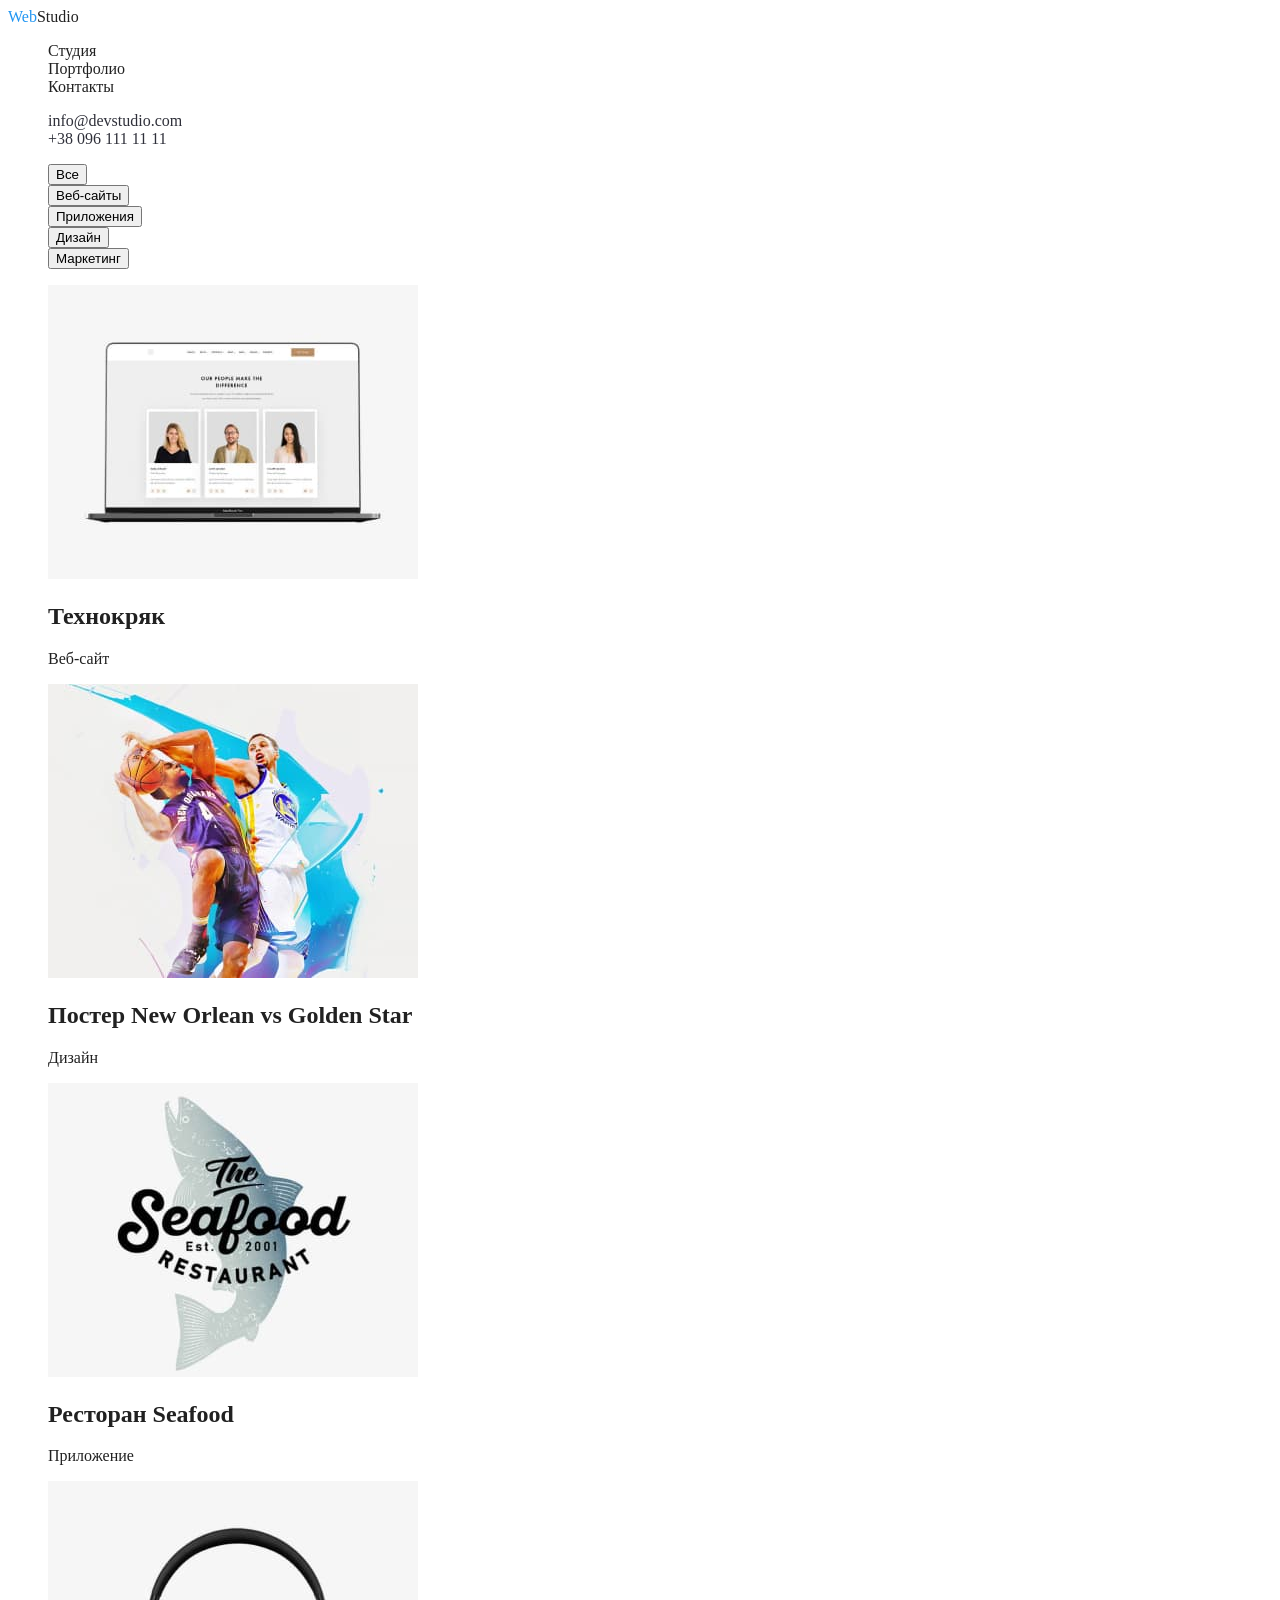
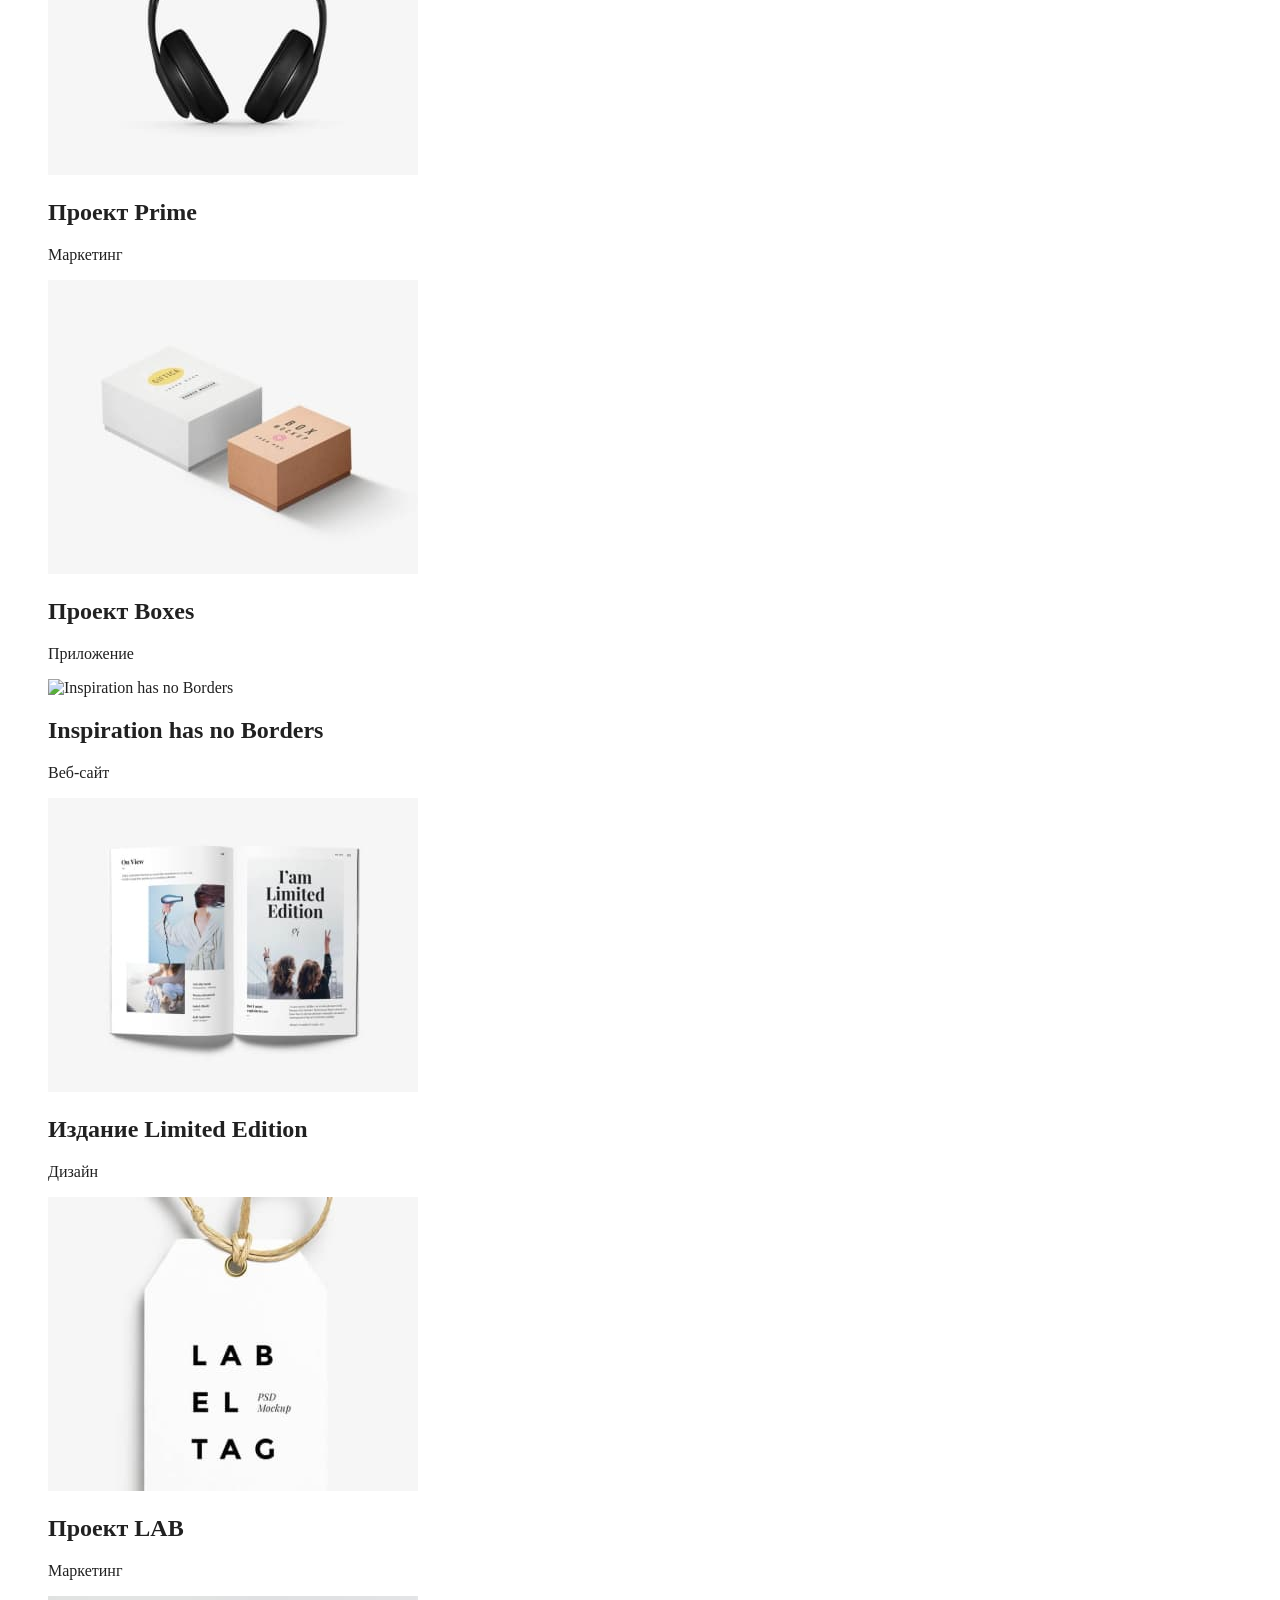
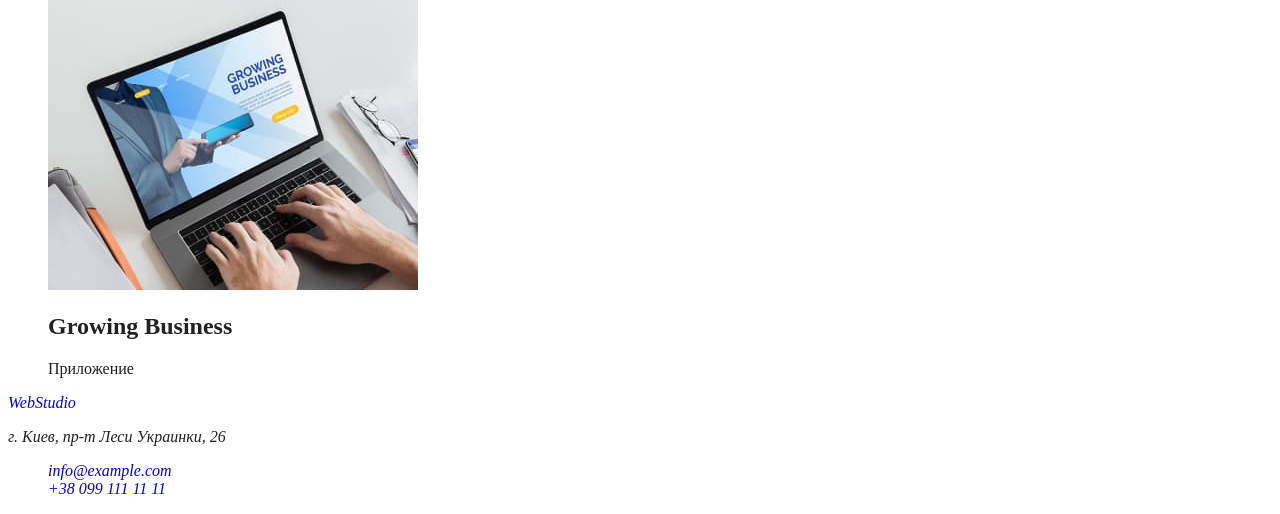
==== portfolio.html @ 94a1bcbe "додає стилі" ====
<!DOCTYPE html>
<html lang="ru">
<head>
    <meta charset="UTF-8">
    <meta http-equiv="X-UA-Compatible" content="IE=edge">
    <meta name="viewport" content="width=device-width, initial-scale=1.0">
    <title>portfolio</title>
    <link rel="stylesheet" href="./css/styles.css">
</head>
<body class="page">
    <!-- Верхня лінія-->
        <header class="">
            <nav class="nav">
                <a class="logo" href="./portfolio.html">Web<span class="logo-header">Studio</span></a>
                <ul class="nav-list">
                    <li><a class="nav-adress" href="./index.html">Студия</a></li>
                    <li><a class="nav-adress current" href="./portfolio.html">Портфолио</a></li>
                    <li><a class="nav-adress" href="">Контакты</a></li>
                </ul>
             </nav>
                <ul class="nav-list">
                    <li><a class="mail-list" href="mailto:info@devstudio.com">info@devstudio.com</a></li>
                    <li><a class="tel-list" href="tel:+380961111111">+38 096 111 11 11</a></li>
        </ul>
    </header>
   <!-- filters -->
  <main>
        <section>
            <h1 hidden>Портфолио</h1>
            <ul class="filter-options">
                <li class="filter-item">
                    <button class="filter-button" type="button">Все</button>
                </li>
                <li class="filter-item">
                    <button class="filter-button" type="button">Веб-сайты</button>
                </li>
                <li class="filter-item">
                    <button class="filter-button" type="button">Приложения</button>
                </li>
                <li class="filter-item">
                    <button class="filter-button" type="button">Дизайн</button>
                </li>
                <li class="filter-item">
                    <button class="filter-button" type="button">Маркетинг</button>
                </li>
            </ul>
        </section>
        
        <section>
            <ul class="projects-list">
                <li class="project-item">
                    <img 
                    class="item-img" 
                    src="./images/img11.jpg" 
                    alt="Технокряк" width="370" 
                    height="294">
                    <div>
                        <h2 class="project-heading">Технокряк</h2>
                        <p class="project-description">Веб-сайт</p>
                    </div>  
                </li>
                <li>
                    <img 
                    class=""
                    src="./images/img22.jpg" 
                    alt="Постер New Orlean vs Golden Star" 
                    width="370" 
                    height="294">
                    <div>
                        <h2>Постер New Orlean vs Golden Star</h2>
                        <p>Дизайн</p>
                    </div>
                </li>
                <li>
                    <img src="./images/img33.jpg" alt="Ресторан Seafood" width="370" height="294">
                    
                    <div>
                        <h2>Ресторан Seafood</h2>
                        <p>Приложение</p>
                    </div>
                </li>
                <li>
                    <img src="./images/img4.jpg" alt="Проект Prime" width="370" height="294">
                    <div>
                        <h2>Проект Prime</h2>
                        <p>Маркетинг</p>
                    </div>
                </li>
                <li>
                    <img src="./images/img5.jpg" alt="Проект Boxes" width="370" height="294">
                    <div>
                        <h2>Проект Boxes</h2>
                        <p>Приложение</p>
                    </div>                  
                </li>
                <li>
                    <img src="./images/img6.jpg" alt="Inspiration has no Borders" width="370" height="294">
                    <div>
                        <h2>Inspiration has no Borders</h2>
                        <p>Веб-сайт</p>
                    </div>
                </li>
                <li>
                    <img src="./images/img7.jpg" alt="Издание Limited Edition" width="370" height="294">
                    <div>
                        <h2>Издание Limited Edition</h2>
                        <p>Дизайн</p>
                    </div>                   
                </li>
                <li>
                    <img src="./images/img8.jpg" alt="Проект LAB" width="370" height="294">
                    <div>
                        <h2>Проект LAB</h2>
                        <p>Маркетинг</p>
                    </div>             
                </li>
                <li>
                    <img src="./images/img9.jpg" alt="Growing Business" width="370" height="294">
                    <div>
                        <h2>Growing Business</h2>
                        <p>Приложение</p>
                    </div>
                </li>
            </ul>
        </section>
  </main>

    <!-- Подвал -->
    <footer>
        <address>
            <a href="/portfolio.html">WebStudio</a>
    
            <p>г. Киев, пр-т Леси Украинки, 26</p>
    
            <ul>
                <li>
                    <a href="mailto:info@example.com">info@example.com</a>
                </li>
                <li>
                    <a href="+380991111111">+38 099 111 11 11</a>
                </li>
            </ul>
        </address>
    
    </footer>
</body>
</html>
---- css/styles.css ----
/* колір основного тексту #212121;*/
/* білий #FFFFFF;*/
/* акцент #2196F3 */
/* вторичний колір тексту #757575;*/
/* колір фону #E5E5E5 */
/* вторинний колір фону #2F303A;
*/
/* Шапка */
:root {
  --primary-text-color: #212121;
  --white-color: #ffffff;
  --accent-color: #2196f3;
  --white-background: #e5e5e5;
  --gray-background: #2f303a;
}

body {
  background-color: #fff;
  color: var(--primary-text-color);
}

.logo-header {
  color: var(--primary-text-color);
}

.logo {
  color: var(--accent-color);
}

ul {
  list-style: none;
}
a {
  text-decoration: none;
}
/* Навігація */
.nav-list .nav-adress {
  color: var(--primary-text-color);
}

.nav-list .nav-adress:hover,
.nav-list .nav-adress:focus {
  color: var(--accent-color);
}
.nav-list .mail-list {
  color: var(--gray-background);
}
.nav-list .tel-list {
  color: var(--gray-background);
}

/* Портфоліо */
input:focus {
  color: var(--accent-color);
}
.filter-item .filter-button:focus,
.filter-item .filter-button:hover {
  color: #ffffff;
  background-color: var(--accent-color);
}
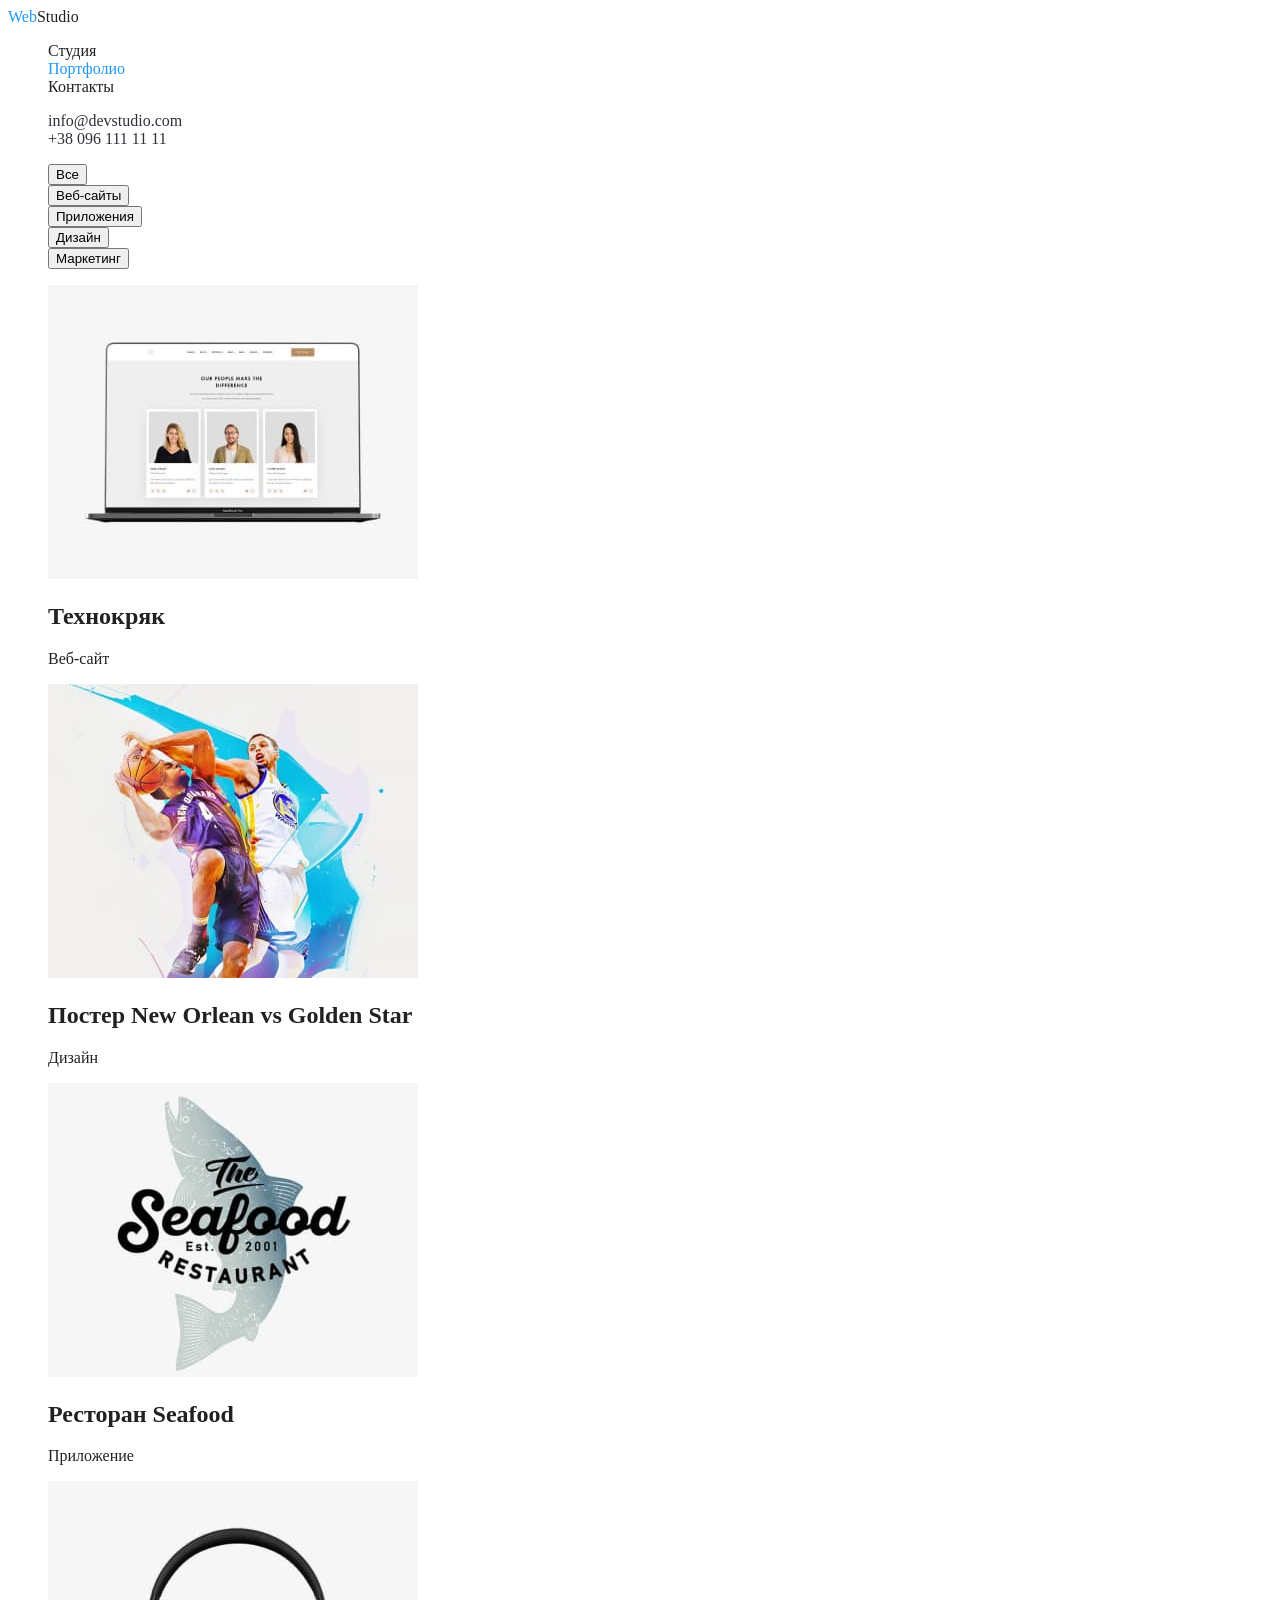
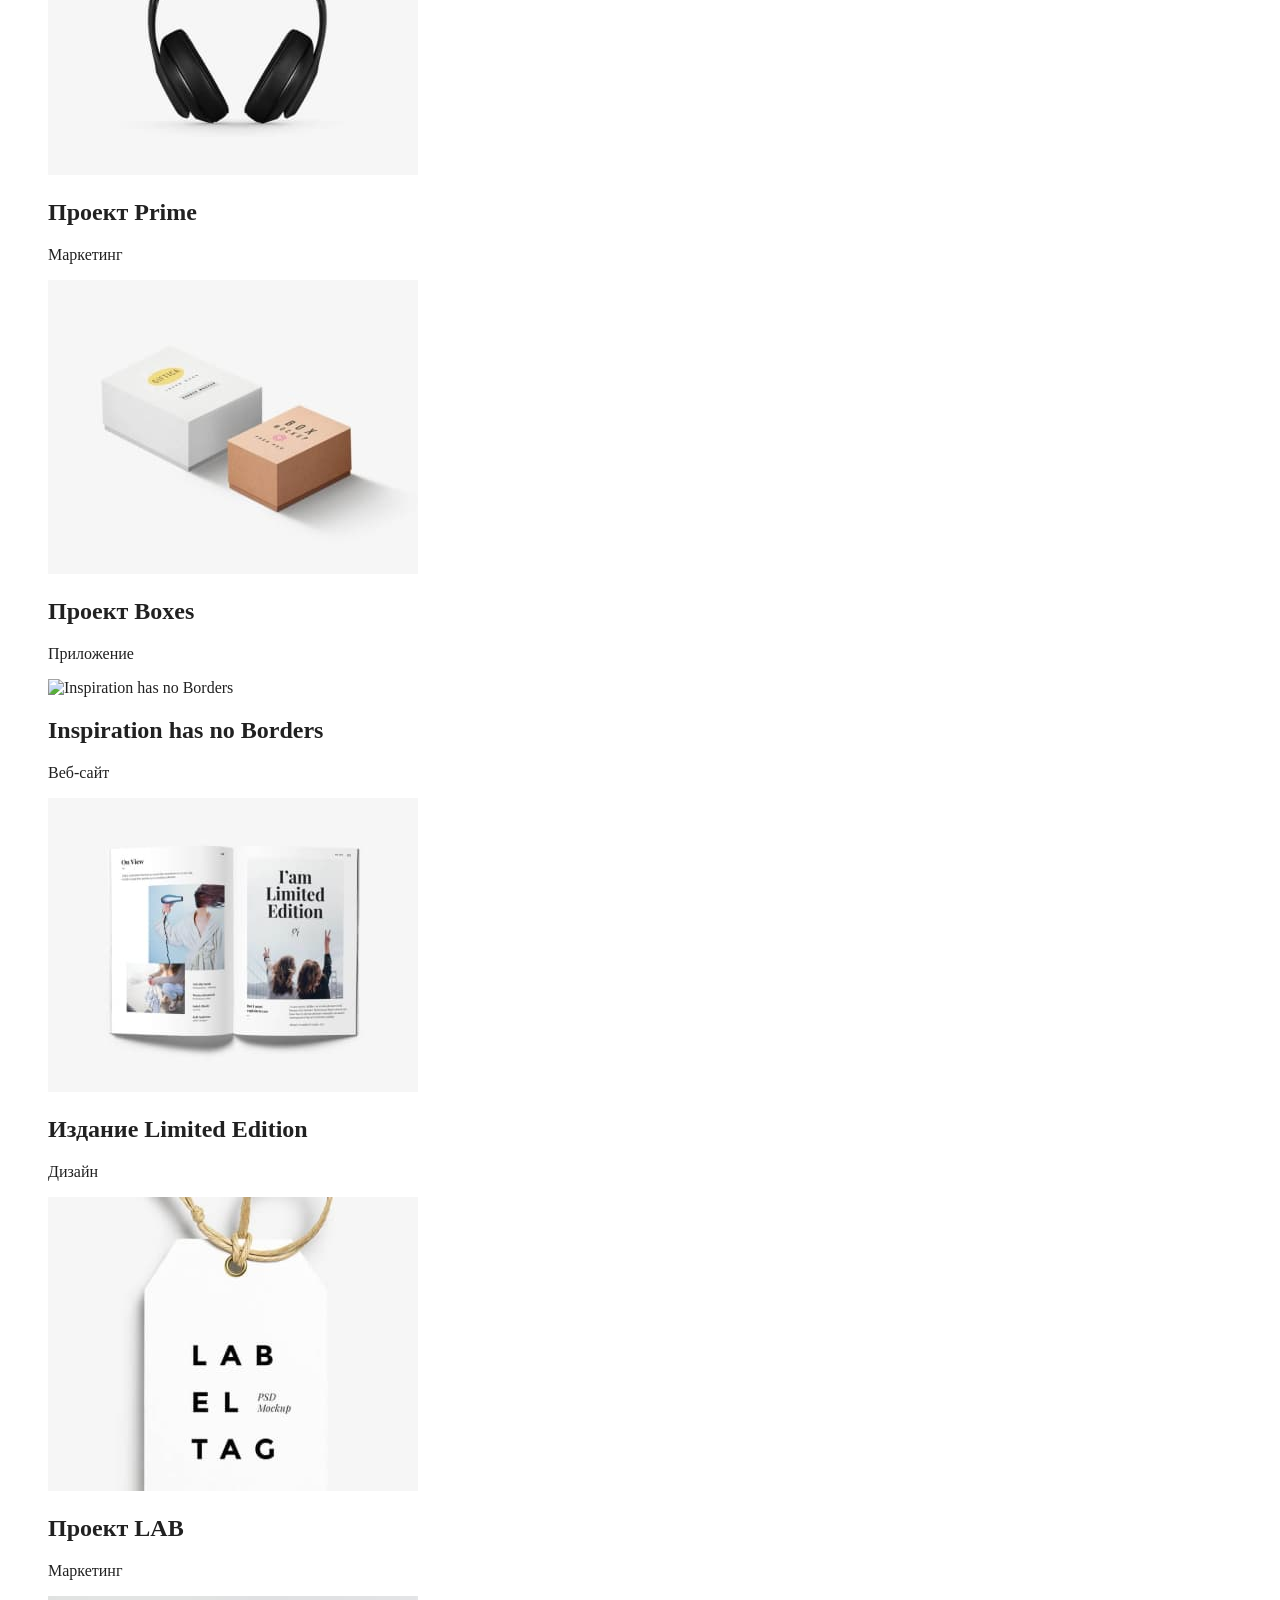
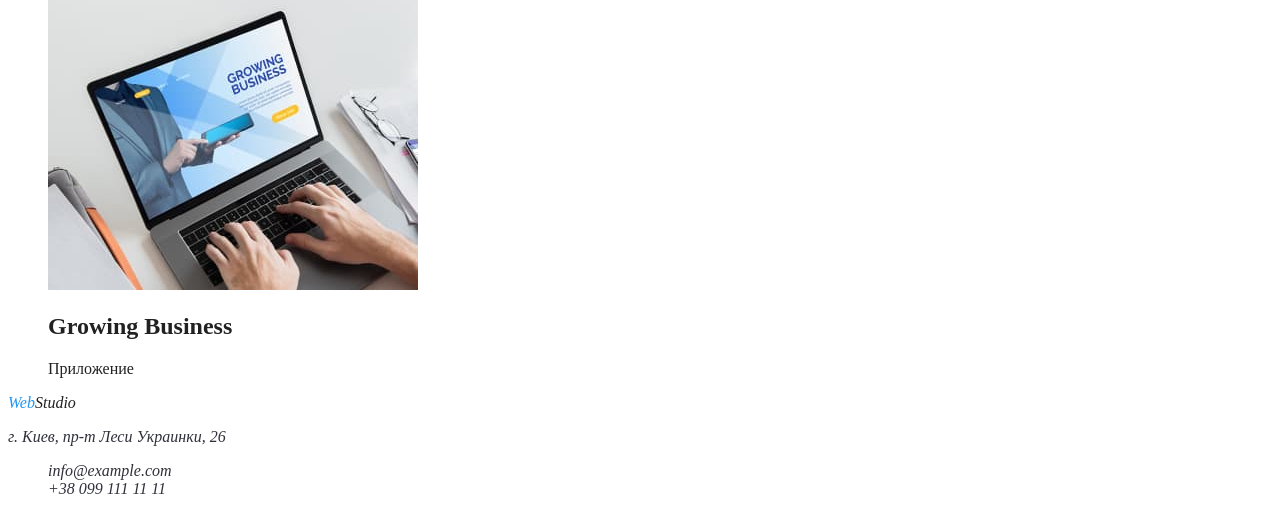
==== commit 8c6f098f: "редагує код" ====
--- a/portfolio.html
+++ b/portfolio.html
@@ -19,13 +19,17 @@
                 </ul>
              </nav>
                 <ul class="nav-list">
-                    <li><a class="mail-list" href="mailto:info@devstudio.com">info@devstudio.com</a></li>
-                    <li><a class="tel-list" href="tel:+380961111111">+38 096 111 11 11</a></li>
+                    <li class="nav-item">
+                        <a class="mail-list" href="mailto:info@devstudio.com">info@devstudio.com</a>
+                    </li>
+                    <li class="nav-item">
+                        <a class="tel-list" href="tel:+380961111111">+38 096 111 11 11</a>
+                    </li>
         </ul>
     </header>
    <!-- filters -->
   <main>
-        <section>
+        <section class="hero">
             <h1 hidden>Портфолио</h1>
             <ul class="filter-options">
                 <li class="filter-item">
@@ -46,79 +50,107 @@
             </ul>
         </section>
         
-        <section>
+        <section class="projects">
             <ul class="projects-list">
                 <li class="project-item">
                     <img 
                     class="item-img" 
                     src="./images/img11.jpg" 
-                    alt="Технокряк" width="370" 
+                    alt="Технокряк" 
+                    width="370" 
                     height="294">
                     <div>
-                        <h2 class="project-heading">Технокряк</h2>
+                        <h2 class="project-title">Технокряк</h2>
                         <p class="project-description">Веб-сайт</p>
                     </div>  
                 </li>
-                <li>
+                <li class="project-item">
                     <img 
-                    class=""
+                    class="projects-list"
                     src="./images/img22.jpg" 
                     alt="Постер New Orlean vs Golden Star" 
                     width="370" 
                     height="294">
                     <div>
-                        <h2>Постер New Orlean vs Golden Star</h2>
-                        <p>Дизайн</p>
+                        <h2 class="project-title">Постер New Orlean vs Golden Star</h2>
+                        <p class="project-description">Дизайн</p>
                     </div>
                 </li>
-                <li>
-                    <img src="./images/img33.jpg" alt="Ресторан Seafood" width="370" height="294">
-                    
+                <li class="project-item">
+                    <img class="item-img"
+                    src="./images/img33.jpg" 
+                    alt="Ресторан Seafood" 
+                    width="370" 
+                    height="294">
                     <div>
-                        <h2>Ресторан Seafood</h2>
-                        <p>Приложение</p>
+                        <h2 class="project-title">Ресторан Seafood</h2>
+                        <p class="project-description">Приложение</p>
                     </div>
                 </li>
-                <li>
-                    <img src="./images/img4.jpg" alt="Проект Prime" width="370" height="294">
+                <li class="project-item">
+                    <img class="item-img"
+                    src="./images/img4.jpg" 
+                    alt="Проект Prime" 
+                    width="370" 
+                    height="294">
                     <div>
-                        <h2>Проект Prime</h2>
-                        <p>Маркетинг</p>
+                        <h2 class="project-title">Проект Prime</h2>
+                        <p class="project-description">Маркетинг</p>
                     </div>
                 </li>
-                <li>
-                    <img src="./images/img5.jpg" alt="Проект Boxes" width="370" height="294">
+                <li class="project-item">
+                    <img class="item-img"
+                    src="./images/img5.jpg" 
+                    alt="Проект Boxes" 
+                    width="370" 
+                    height="294">
                     <div>
-                        <h2>Проект Boxes</h2>
-                        <p>Приложение</p>
+                        <h2 class="project-title">Проект Boxes</h2>
+                        <p class="project-description">Приложение</p>
                     </div>                  
                 </li>
-                <li>
-                    <img src="./images/img6.jpg" alt="Inspiration has no Borders" width="370" height="294">
+                <li class="project-item">
+                    <img class="item-img"
+                    src="./images/img6.jpg" 
+                    alt="Inspiration has no Borders" 
+                    width="370" 
+                    height="294">
                     <div>
-                        <h2>Inspiration has no Borders</h2>
-                        <p>Веб-сайт</p>
+                        <h2 class="project-title">Inspiration has no Borders</h2>
+                        <p class="project-description">Веб-сайт</p>
                     </div>
                 </li>
-                <li>
-                    <img src="./images/img7.jpg" alt="Издание Limited Edition" width="370" height="294">
+                <li class="project-item">
+                    <img class="item-img"
+                    src="./images/img7.jpg" 
+                    alt="Издание Limited Edition" 
+                    width="370" 
+                    height="294">
                     <div>
-                        <h2>Издание Limited Edition</h2>
-                        <p>Дизайн</p>
+                        <h2 class="project-heading">Издание Limited Edition</h2>
+                        <p class="project-title">Дизайн</p>
                     </div>                   
                 </li>
-                <li>
-                    <img src="./images/img8.jpg" alt="Проект LAB" width="370" height="294">
+                <li class="project-item">
+                    <img class="item-img"
+                    src="./images/img8.jpg" 
+                    alt="Проект LAB" 
+                    width="370" 
+                    height="294">
                     <div>
-                        <h2>Проект LAB</h2>
-                        <p>Маркетинг</p>
+                        <h2 class="project-heading">Проект LAB</h2>
+                        <p class="project-title">Маркетинг</p>
                     </div>             
                 </li>
-                <li>
-                    <img src="./images/img9.jpg" alt="Growing Business" width="370" height="294">
+                <li class="project-item">
+                    <img class="item-img"
+                    src="./images/img9.jpg" 
+                    alt="Growing Business" 
+                    width="370" 
+                    height="294">
                     <div>
-                        <h2>Growing Business</h2>
-                        <p>Приложение</p>
+                        <h2 class="project-heading">Growing Business</h2>
+                        <p class="project-title">Приложение</p>
                     </div>
                 </li>
             </ul>
@@ -127,17 +159,15 @@
 
     <!-- Подвал -->
     <footer>
-        <address>
-            <a href="/portfolio.html">WebStudio</a>
-    
-            <p>г. Киев, пр-т Леси Украинки, 26</p>
-    
+        <address class="adress-list">
+            <a class="logo" href="./portfolio.html">Web<span class="logo-header">Studio</span></a>
+            <p class="adress-owner">г. Киев, пр-т Леси Украинки, 26</p>   
             <ul>
-                <li>
-                    <a href="mailto:info@example.com">info@example.com</a>
+                <li class="adress-item">
+                    <a class="mail-link" href="mailto:info@example.com">info@example.com</a>
                 </li>
-                <li>
-                    <a href="+380991111111">+38 099 111 11 11</a>
+                <li class="adress-item">
+                    <a class="tel-link" href="+380991111111">+38 099 111 11 11</a>
                 </li>
             </ul>
         </address>
--- a/css/styles.css
+++ b/css/styles.css
@@ -5,13 +5,15 @@
 /* колір фону #E5E5E5 */
 /* вторинний колір фону #2F303A;
 */
+/* вторинний колір в футері #FFFFFF99; */
 /* Шапка */
+
 :root {
   --primary-text-color: #212121;
   --white-color: #ffffff;
   --accent-color: #2196f3;
-  --white-background: #e5e5e5;
   --gray-background: #2f303a;
+  --secondary-color: #ffffff99;
 }
 
 body {
@@ -42,11 +44,20 @@
 .nav-list .nav-adress:focus {
   color: var(--accent-color);
 }
+.nav-list .nav-adress.current {
+  color: var(--accent-color);
+}
 .nav-list .mail-list {
   color: var(--gray-background);
 }
+
 .nav-list .tel-list {
   color: var(--gray-background);
+}
+
+.nav-list .mail-list:hover,
+.nav-list .tel-list:hover {
+  color: var(--accent-color);
 }
 
 /* Портфоліо */
@@ -58,3 +69,26 @@
   color: #ffffff;
   background-color: var(--accent-color);
 }
+
+/* Projects */
+
+/* Подвал */
+.address-font-style {
+  font-style: normal;
+}
+.adress-owner {
+  color: var(--gray-background);
+}
+
+.mail-link,
+.tel-link {
+  color: var(--gray-background);
+}
+
+/* index */
+
+/* button */
+.title .title-button {
+  color: #ffffff;
+  background-color: #2196f3;
+}
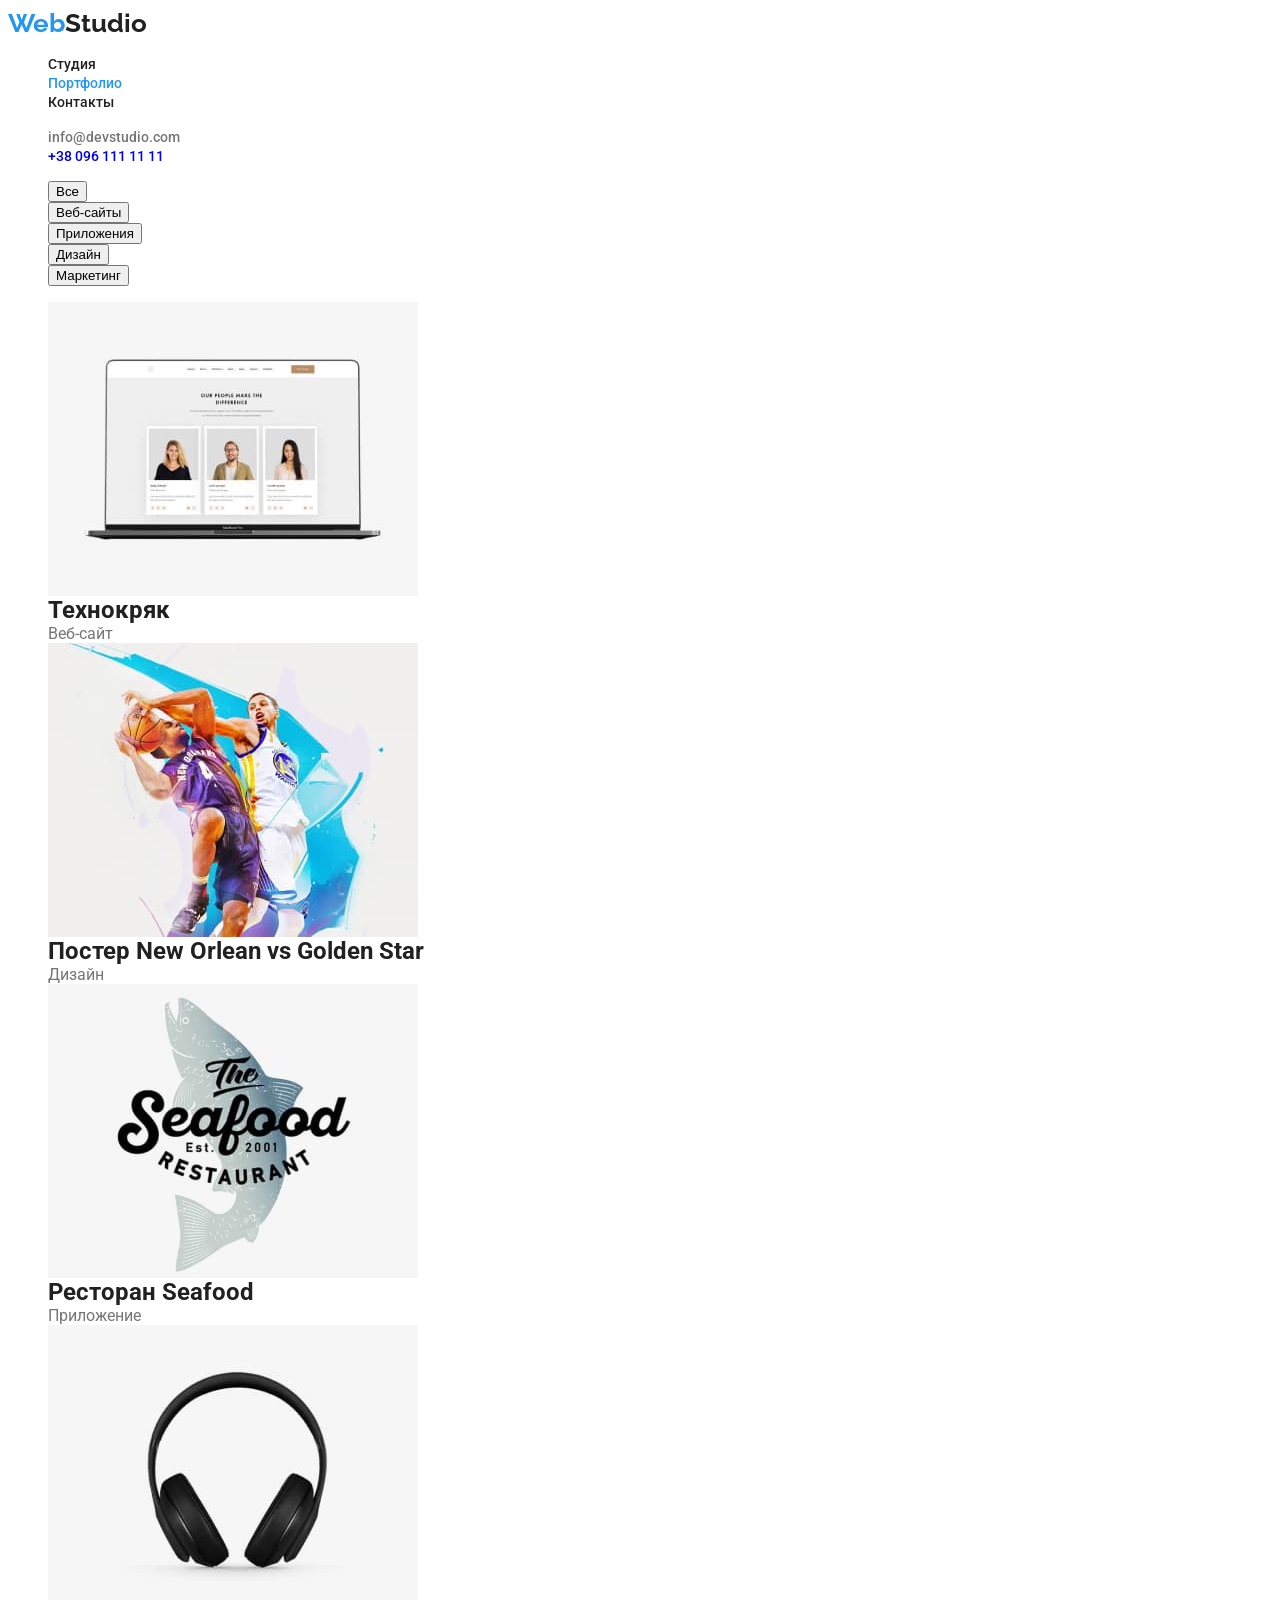
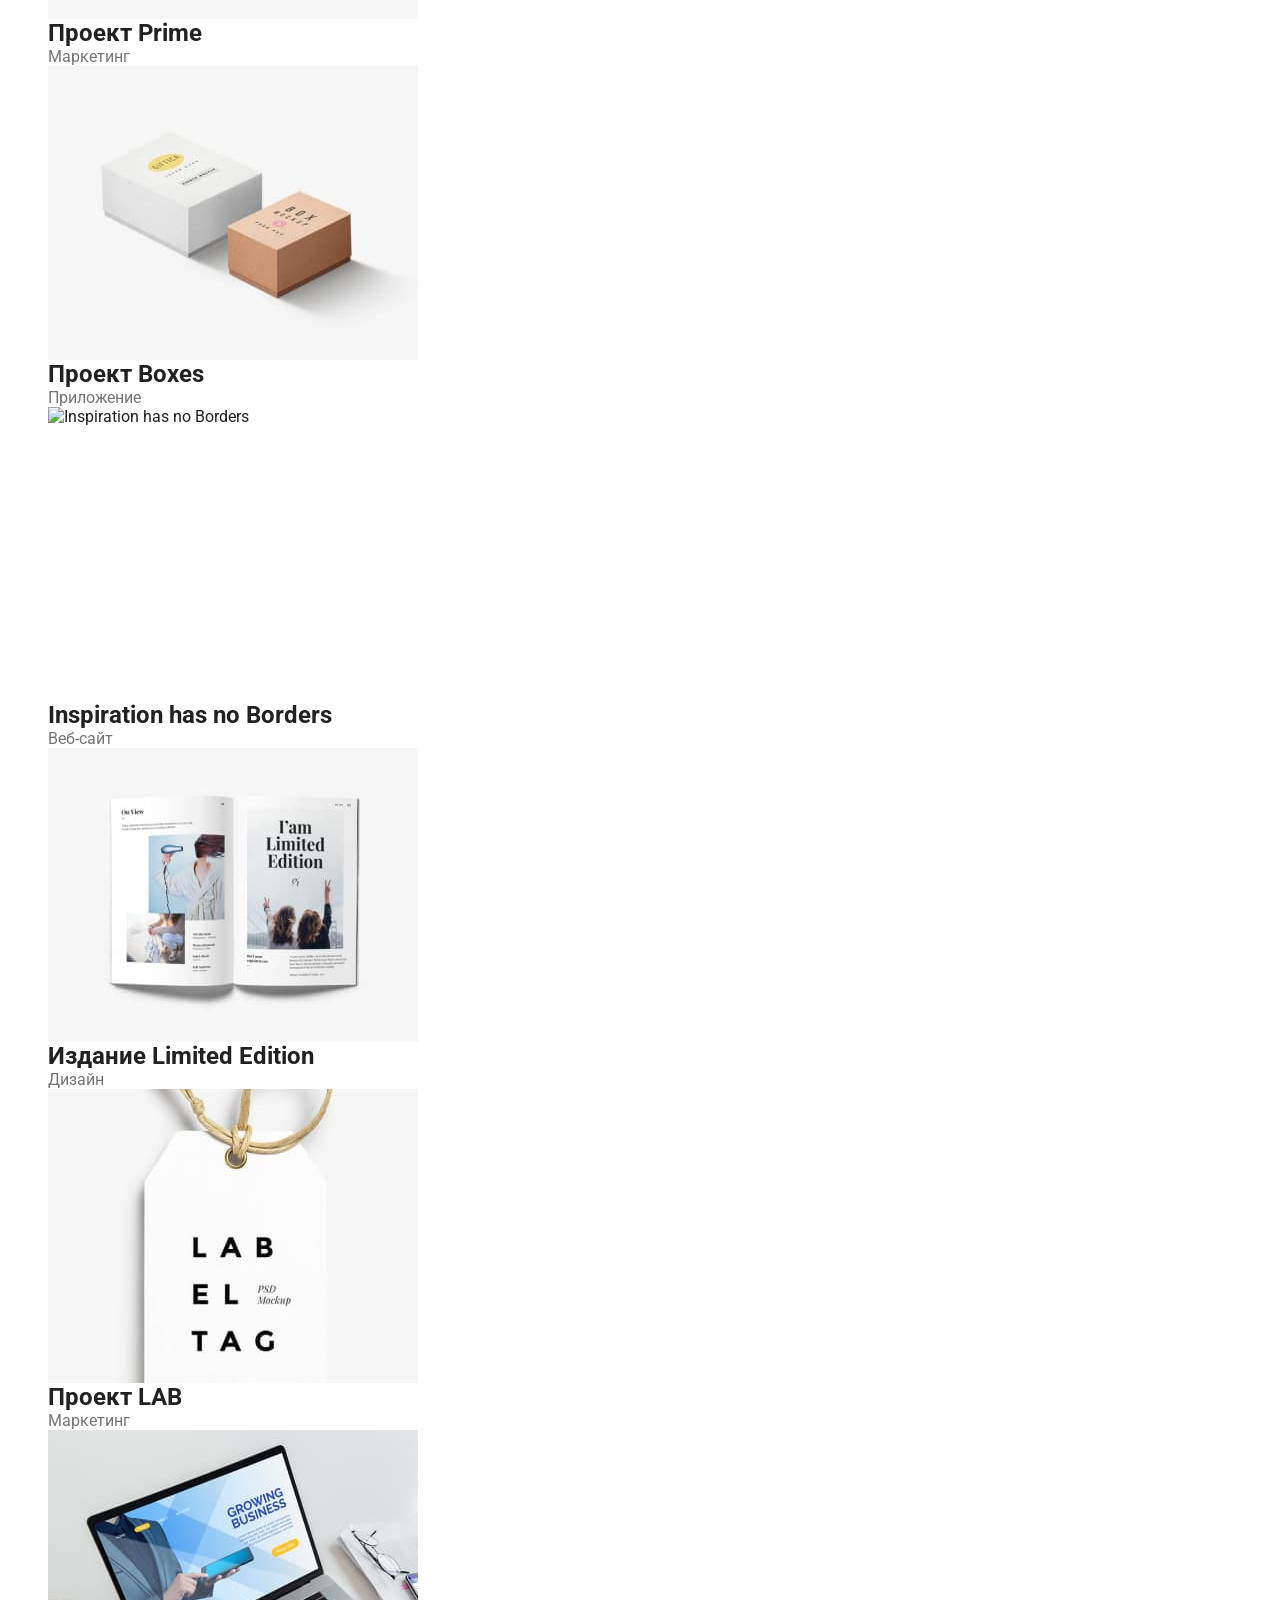
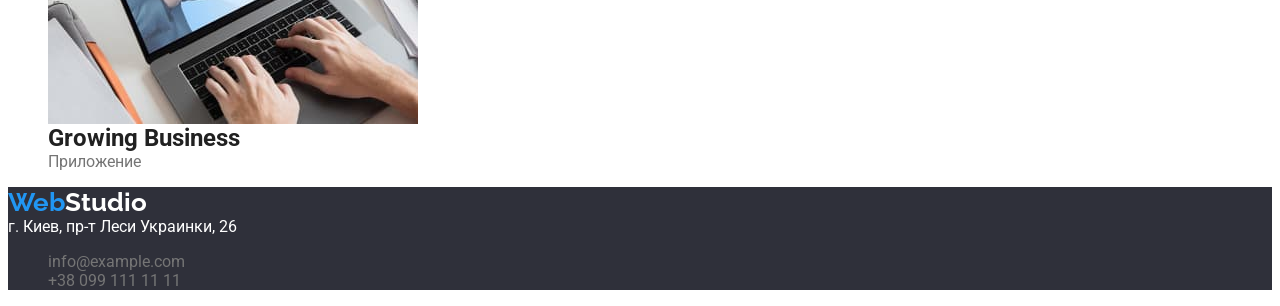
==== commit 5d50a270: "Додає текст і шрифт" ====
--- a/portfolio.html
+++ b/portfolio.html
@@ -5,13 +5,17 @@
     <meta http-equiv="X-UA-Compatible" content="IE=edge">
     <meta name="viewport" content="width=device-width, initial-scale=1.0">
     <title>portfolio</title>
+    <link rel="preconnect" href="https://fonts.gstatic.com">
+    <link href="https://fonts.googleapis.com/css2?family=Raleway:wght@700&family=Roboto:wght@400;500;700;900&display=swap"
+        rel="stylesheet">
     <link rel="stylesheet" href="./css/styles.css">
+    
 </head>
 <body class="page">
     <!-- Верхня лінія-->
         <header class="">
             <nav class="nav">
-                <a class="logo" href="./portfolio.html">Web<span class="logo-header">Studio</span></a>
+                <a class="logo" href="./index.html">Web<span class="logo-header">Studio</span></a>
                 <ul class="nav-list">
                     <li><a class="nav-adress" href="./index.html">Студия</a></li>
                     <li><a class="nav-adress current" href="./portfolio.html">Портфолио</a></li>
@@ -59,7 +63,7 @@
                     alt="Технокряк" 
                     width="370" 
                     height="294">
-                    <div>
+                    <div class="title-card">
                         <h2 class="project-title">Технокряк</h2>
                         <p class="project-description">Веб-сайт</p>
                     </div>  
@@ -71,7 +75,7 @@
                     alt="Постер New Orlean vs Golden Star" 
                     width="370" 
                     height="294">
-                    <div>
+                    <div class="title-card">
                         <h2 class="project-title">Постер New Orlean vs Golden Star</h2>
                         <p class="project-description">Дизайн</p>
                     </div>
@@ -82,7 +86,7 @@
                     alt="Ресторан Seafood" 
                     width="370" 
                     height="294">
-                    <div>
+                    <div class="title-card">
                         <h2 class="project-title">Ресторан Seafood</h2>
                         <p class="project-description">Приложение</p>
                     </div>
@@ -93,7 +97,7 @@
                     alt="Проект Prime" 
                     width="370" 
                     height="294">
-                    <div>
+                    <div class="title-card">
                         <h2 class="project-title">Проект Prime</h2>
                         <p class="project-description">Маркетинг</p>
                     </div>
@@ -104,7 +108,7 @@
                     alt="Проект Boxes" 
                     width="370" 
                     height="294">
-                    <div>
+                    <div class="title-card">
                         <h2 class="project-title">Проект Boxes</h2>
                         <p class="project-description">Приложение</p>
                     </div>                  
@@ -115,7 +119,7 @@
                     alt="Inspiration has no Borders" 
                     width="370" 
                     height="294">
-                    <div>
+                    <div class="title-card">
                         <h2 class="project-title">Inspiration has no Borders</h2>
                         <p class="project-description">Веб-сайт</p>
                     </div>
@@ -126,9 +130,9 @@
                     alt="Издание Limited Edition" 
                     width="370" 
                     height="294">
-                    <div>
-                        <h2 class="project-heading">Издание Limited Edition</h2>
-                        <p class="project-title">Дизайн</p>
+                    <div class="title-card">
+                        <h2 class="project-title">Издание Limited Edition</h2>
+                        <p class="project-description">Дизайн</p>
                     </div>                   
                 </li>
                 <li class="project-item">
@@ -137,9 +141,9 @@
                     alt="Проект LAB" 
                     width="370" 
                     height="294">
-                    <div>
-                        <h2 class="project-heading">Проект LAB</h2>
-                        <p class="project-title">Маркетинг</p>
+                    <div class="title-card">
+                        <h2 class="project-title">Проект LAB</h2>
+                        <p class="project-description">Маркетинг</p>
                     </div>             
                 </li>
                 <li class="project-item">
@@ -148,9 +152,9 @@
                     alt="Growing Business" 
                     width="370" 
                     height="294">
-                    <div>
-                        <h2 class="project-heading">Growing Business</h2>
-                        <p class="project-title">Приложение</p>
+                    <div class="title-card">
+                        <h2 class="project-title">Growing Business</h2>
+                        <p class="project-description">Приложение</p>
                     </div>
                 </li>
             </ul>
@@ -158,9 +162,9 @@
   </main>
 
     <!-- Подвал -->
-    <footer>
+    <footer class="footer-bg">
         <address class="adress-list">
-            <a class="logo" href="./portfolio.html">Web<span class="logo-header">Studio</span></a>
+            <a class="logo" href="./portfolio.html">Web<span class="logo-white">Studio</span></a>
             <p class="adress-owner">г. Киев, пр-т Леси Украинки, 26</p>   
             <ul>
                 <li class="adress-item">
--- a/css/styles.css
+++ b/css/styles.css
@@ -1,7 +1,7 @@
-/* колір основного тексту #212121;*/
+/* колір основного тексту #757575;*/
 /* білий #FFFFFF;*/
 /* акцент #2196F3 */
-/* вторичний колір тексту #757575;*/
+/* вторичний колір тексту #212121;*/
 /* колір фону #E5E5E5 */
 /* вторинний колір фону #2F303A;
 */
@@ -9,16 +9,32 @@
 /* Шапка */
 
 :root {
+  --main-font: 'Roboto', sans-serif;
+  --secondary-font: 'Raleway', sans-serif;
   --primary-text-color: #212121;
   --white-color: #ffffff;
   --accent-color: #2196f3;
   --gray-background: #2f303a;
-  --secondary-color: #ffffff99;
+  --secondary-color: #757575;
 }
 
 body {
-  background-color: #fff;
+  font-family: var(--main-font);
   color: var(--primary-text-color);
+}
+
+h1,
+h2,
+h3,
+h4,
+h5,
+h6,
+p {
+  margin: 0;
+}
+
+img {
+  display: block;
 }
 
 .logo-header {
@@ -27,6 +43,10 @@
 
 .logo {
   color: var(--accent-color);
+  font-weight: 700;
+  font-family: var(--secondary-font);
+  font-size: 26px;
+  line-height: 1, 19px;
 }
 
 ul {
@@ -36,23 +56,23 @@
   text-decoration: none;
 }
 /* Навігація */
-.nav-list .nav-adress {
-  color: var(--primary-text-color);
-}
 
 .nav-list .nav-adress:hover,
 .nav-list .nav-adress:focus {
   color: var(--accent-color);
+  font-weight: normal;
 }
+
 .nav-list .nav-adress.current {
   color: var(--accent-color);
 }
+
 .nav-list .mail-list {
-  color: var(--gray-background);
+  color: var(--secondary-color);
 }
 
-.nav-list .tel-list {
-  color: var(--gray-background);
+.nav-list .mail-list.current {
+  color: var(--accent-color);
 }
 
 .nav-list .mail-list:hover,
@@ -60,35 +80,103 @@
   color: var(--accent-color);
 }
 
+.nav-list .tel-list,
+.nav-list .mail-list {
+  color: #ffffff 60%;
+  font-size: 14px;
+  line-height: 1, 4;
+  font-weight: 500;
+}
+
+.nav-list .nav-adress {
+  color: var(--primary-text-color);
+  font-family: var(--main-font);
+  font-weight: 500;
+  font-size: 14px;
+  line-height: 1, 17;
+}
+
 /* Портфоліо */
 input:focus {
   color: var(--accent-color);
 }
+
+.filter-option .filtr-button {
+  cursor: pointer;
+}
+
 .filter-item .filter-button:focus,
 .filter-item .filter-button:hover {
   color: #ffffff;
+  border-color: transparent;
   background-color: var(--accent-color);
 }
 
-/* Projects */
+.filter-option .filter-button {
+  font-family: inherit;
+  font-weight: 500;
+  font-size: 16px;
+  line-height: 1, 6;
+}
+
+.filter-item .filter-button:active {
+  color: var(--accent-color);
+}
+
+/* PROJECTS */
+.project-list .project-title {
+  color: var(--primary-text-color);
+  font-family: var(--main-font);
+  font-style: 700;
+  font-size: 18px;
+  line-height: 2;
+}
+
+.title-card .project-description {
+  color: var(--secondary-color);
+  font-family: var(--main-font);
+  font-style: 400;
+  font-size: 16px;
+  line-height: 1, 87;
+}
 
 /* Подвал */
-.address-font-style {
+.logo-white {
+  color: var(--white-color);
+}
+
+.footer-bg {
+  background-color: var(--gray-background);
+}
+
+.adress-list {
   font-style: normal;
 }
+
+.logo-header {
+  color: var(--primary-text-color);
+}
+
 .adress-owner {
-  color: var(--gray-background);
+  color: var(--white-color);
 }
 
 .mail-link,
 .tel-link {
-  color: var(--gray-background);
+  color: var(--secondary-color);
 }
 
 /* index */
+s
 
 /* button */
-.title .title-button {
-  color: #ffffff;
-  background-color: #2196f3;
+.button .title-button {
+  color: var(--white-color);
+  border-color: transparent;
+  border-radius: 4px;
+  background-color: var(--accent-color);
 }
+
+.button .title-button:active {
+  color: var(--primary-text-color);
+}
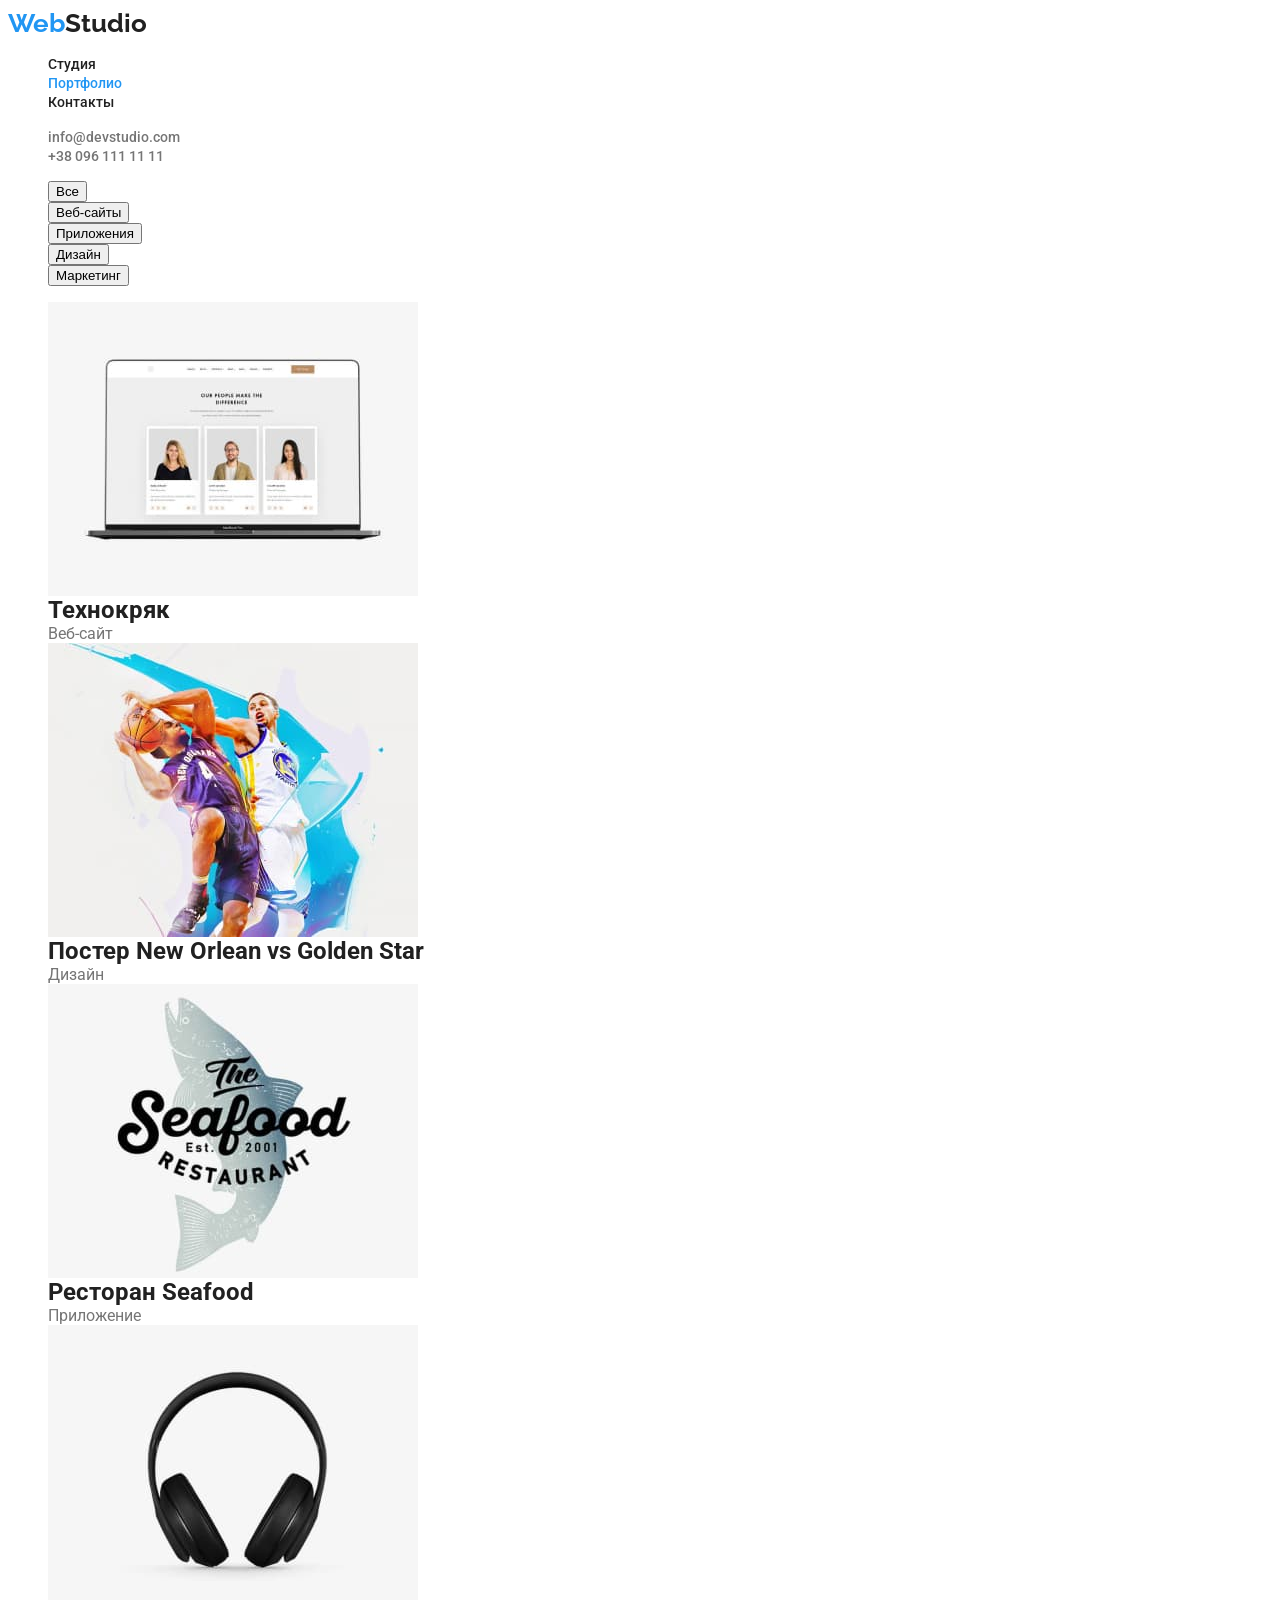
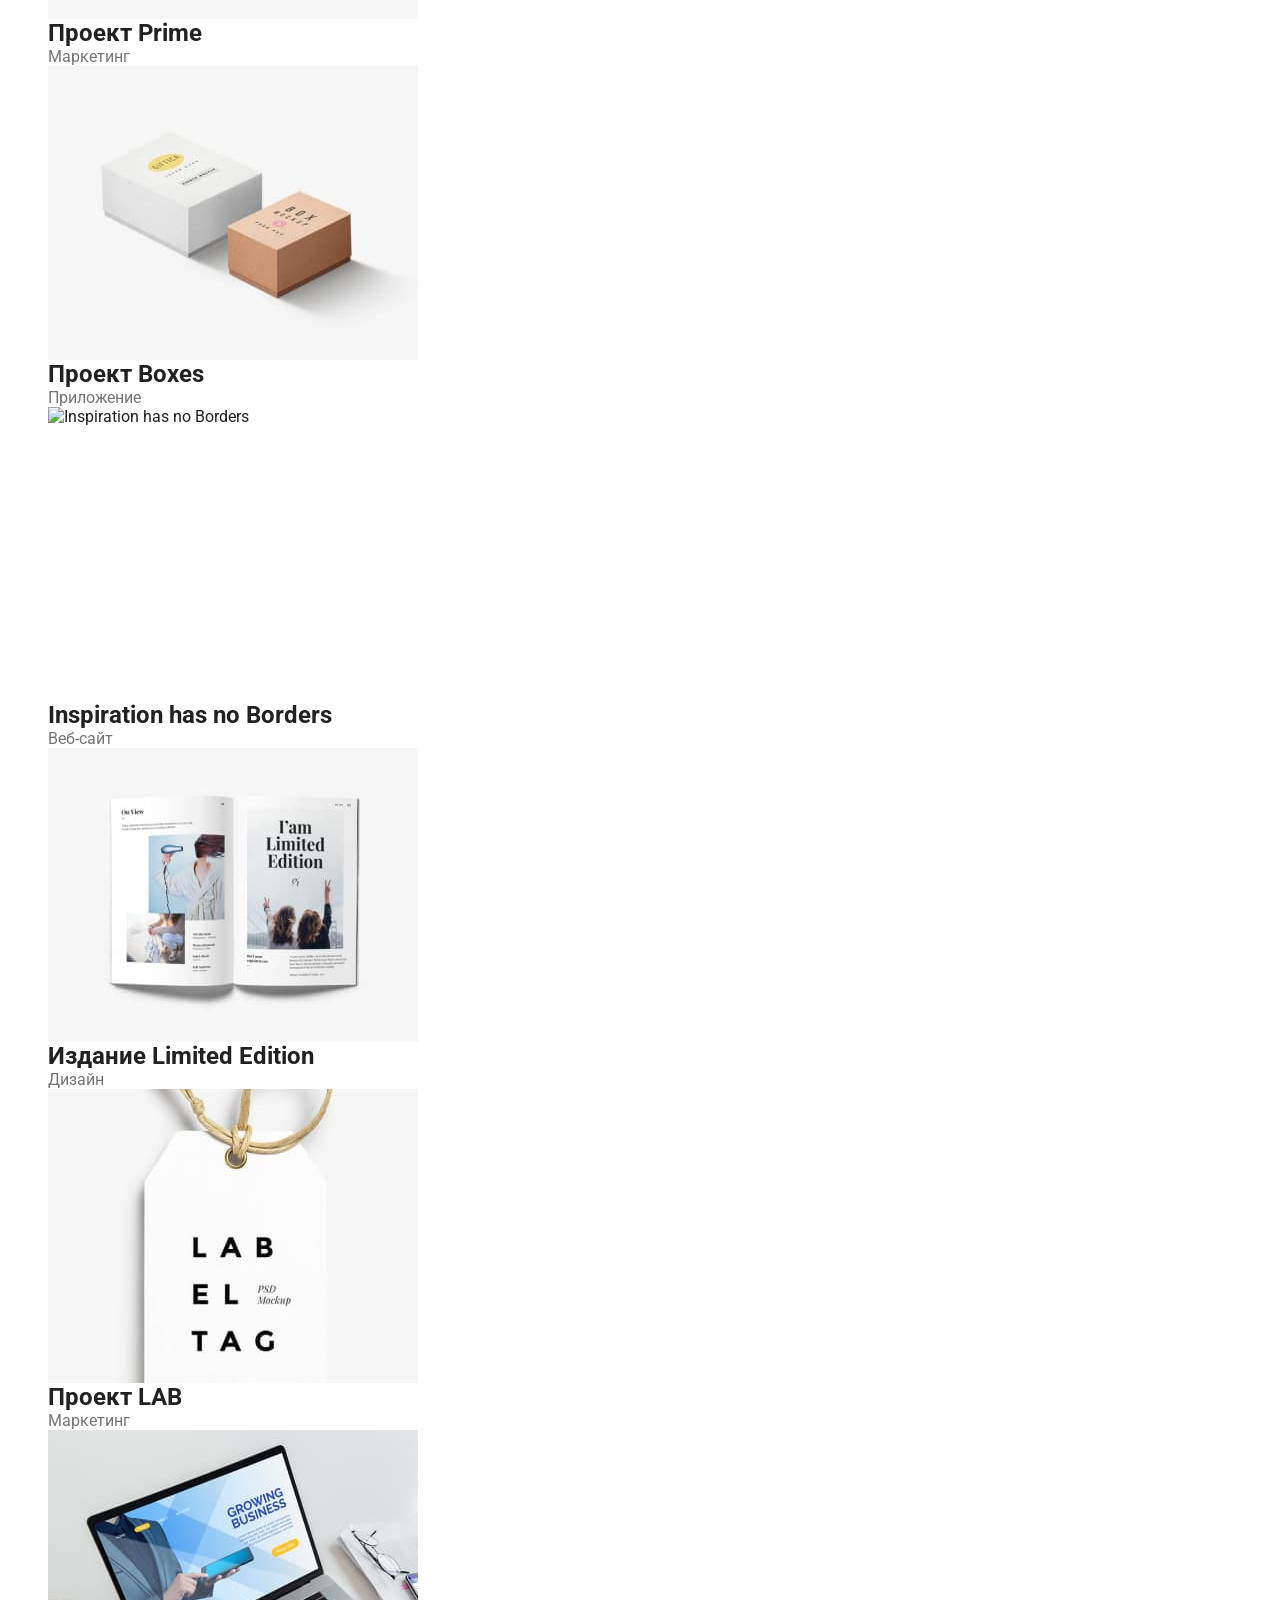
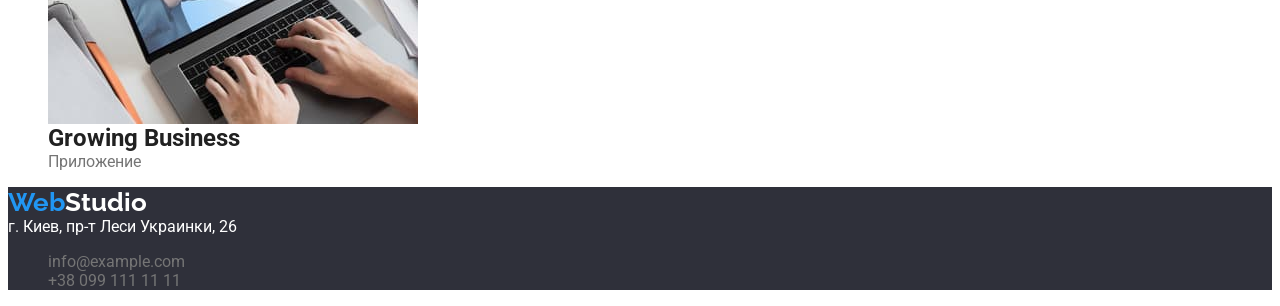
==== commit 8d1ef5bc: "додає текст і шрифт" ====
--- a/portfolio.html
+++ b/portfolio.html
@@ -166,7 +166,7 @@
         <address class="adress-list">
             <a class="logo" href="./portfolio.html">Web<span class="logo-white">Studio</span></a>
             <p class="adress-owner">г. Киев, пр-т Леси Украинки, 26</p>   
-            <ul>
+            <ul class="footer-link">
                 <li class="adress-item">
                     <a class="mail-link" href="mailto:info@example.com">info@example.com</a>
                 </li>
--- a/css/styles.css
+++ b/css/styles.css
@@ -82,7 +82,7 @@
 
 .nav-list .tel-list,
 .nav-list .mail-list {
-  color: #ffffff 60%;
+  color: var(--secondary-color);
   font-size: 14px;
   line-height: 1, 4;
   font-weight: 500;
@@ -97,9 +97,6 @@
 }
 
 /* Портфоліо */
-input:focus {
-  color: var(--accent-color);
-}
 
 .filter-option .filtr-button {
   cursor: pointer;
@@ -167,16 +164,73 @@
 }
 
 /* index */
-s
 
 /* button */
-.button .title-button {
-  color: var(--white-color);
+.button-bgc {
+  background-color: var(--gray-background);
+}
+
+.title-main {
+  color: var(--white-color);
+  font-style: 900;
+  font-size: 44px;
+  line-height: 1, 36;
+  text-align: center;
+  text-transform: uppercase;
+}
+
+.button-bgc .title-button {
+  color: var(--white-color);
+  background-color: var(--accent-color);
   border-color: transparent;
   border-radius: 4px;
-  background-color: var(--accent-color);
-}
-
-.button .title-button:active {
-  color: var(--primary-text-color);
-}
+  text-align: center;
+}
+
+.button-bgc .title-button:active {
+  color: var(--primary-text-color);
+}
+
+/* Features */
+.features-list .heading {
+  color: var(--primary-text-color);
+  font-style: 700;
+  font-size: 14px;
+  line-height: 1, 17;
+  text-transform: uppercase;
+}
+
+.features-list .content {
+  color: var(--secondary-color);
+  font-style: 400;
+  font-size: 14px;
+  line-height: 1, 71;
+}
+
+.work {
+  color: var(--primary-text-color);
+  font-style: 700;
+  font-size: 36px;
+  line-height: 1, 17;
+  text-align: center;
+}
+
+.title-team {
+  font-style: 700;
+  font-size: 36px;
+  line-height: 1, 17;
+  text-align: center;
+}
+
+.team-description .user {
+  font-style: 500;
+  font-size: 16px;
+  line-height: 1, 17;
+}
+
+.about .position {
+  color: var(--secondary-color);
+  font-style: 400;
+  font-size: 16px;
+  line-height: 1, 17;
+}
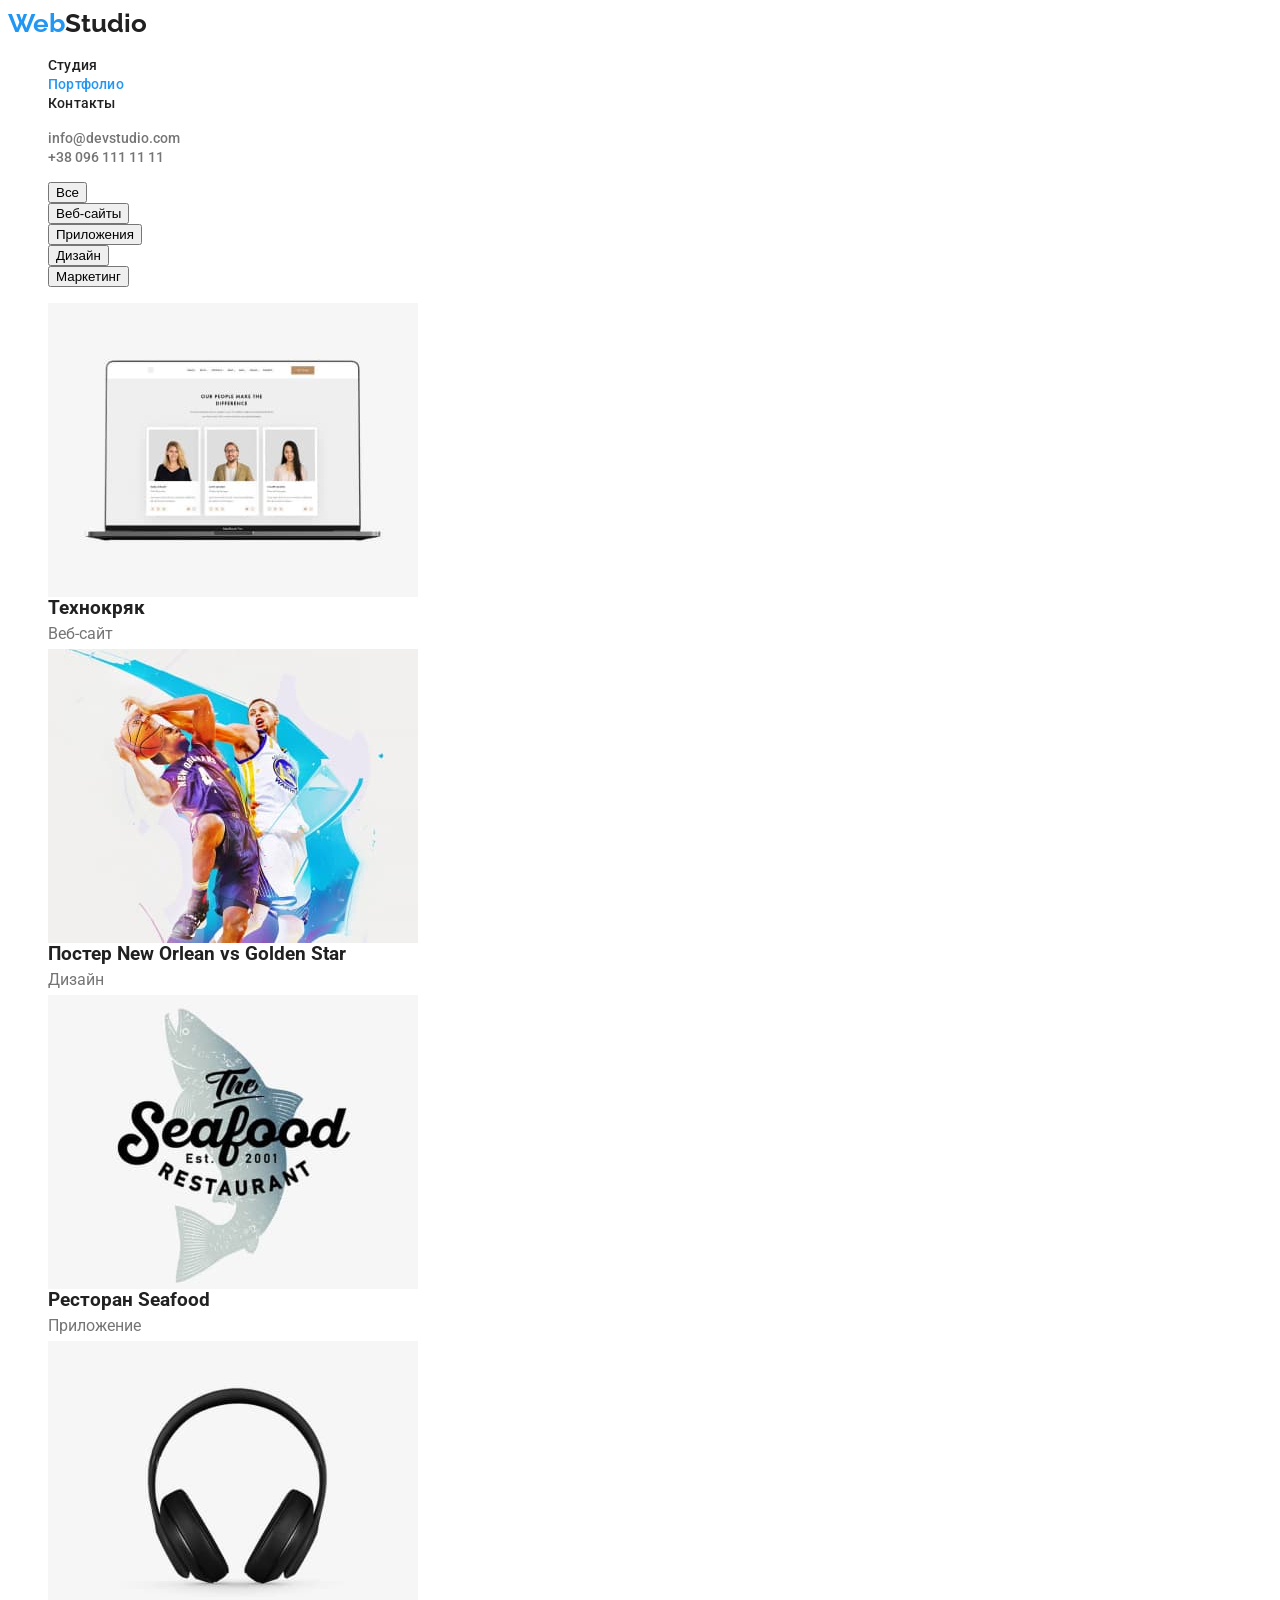
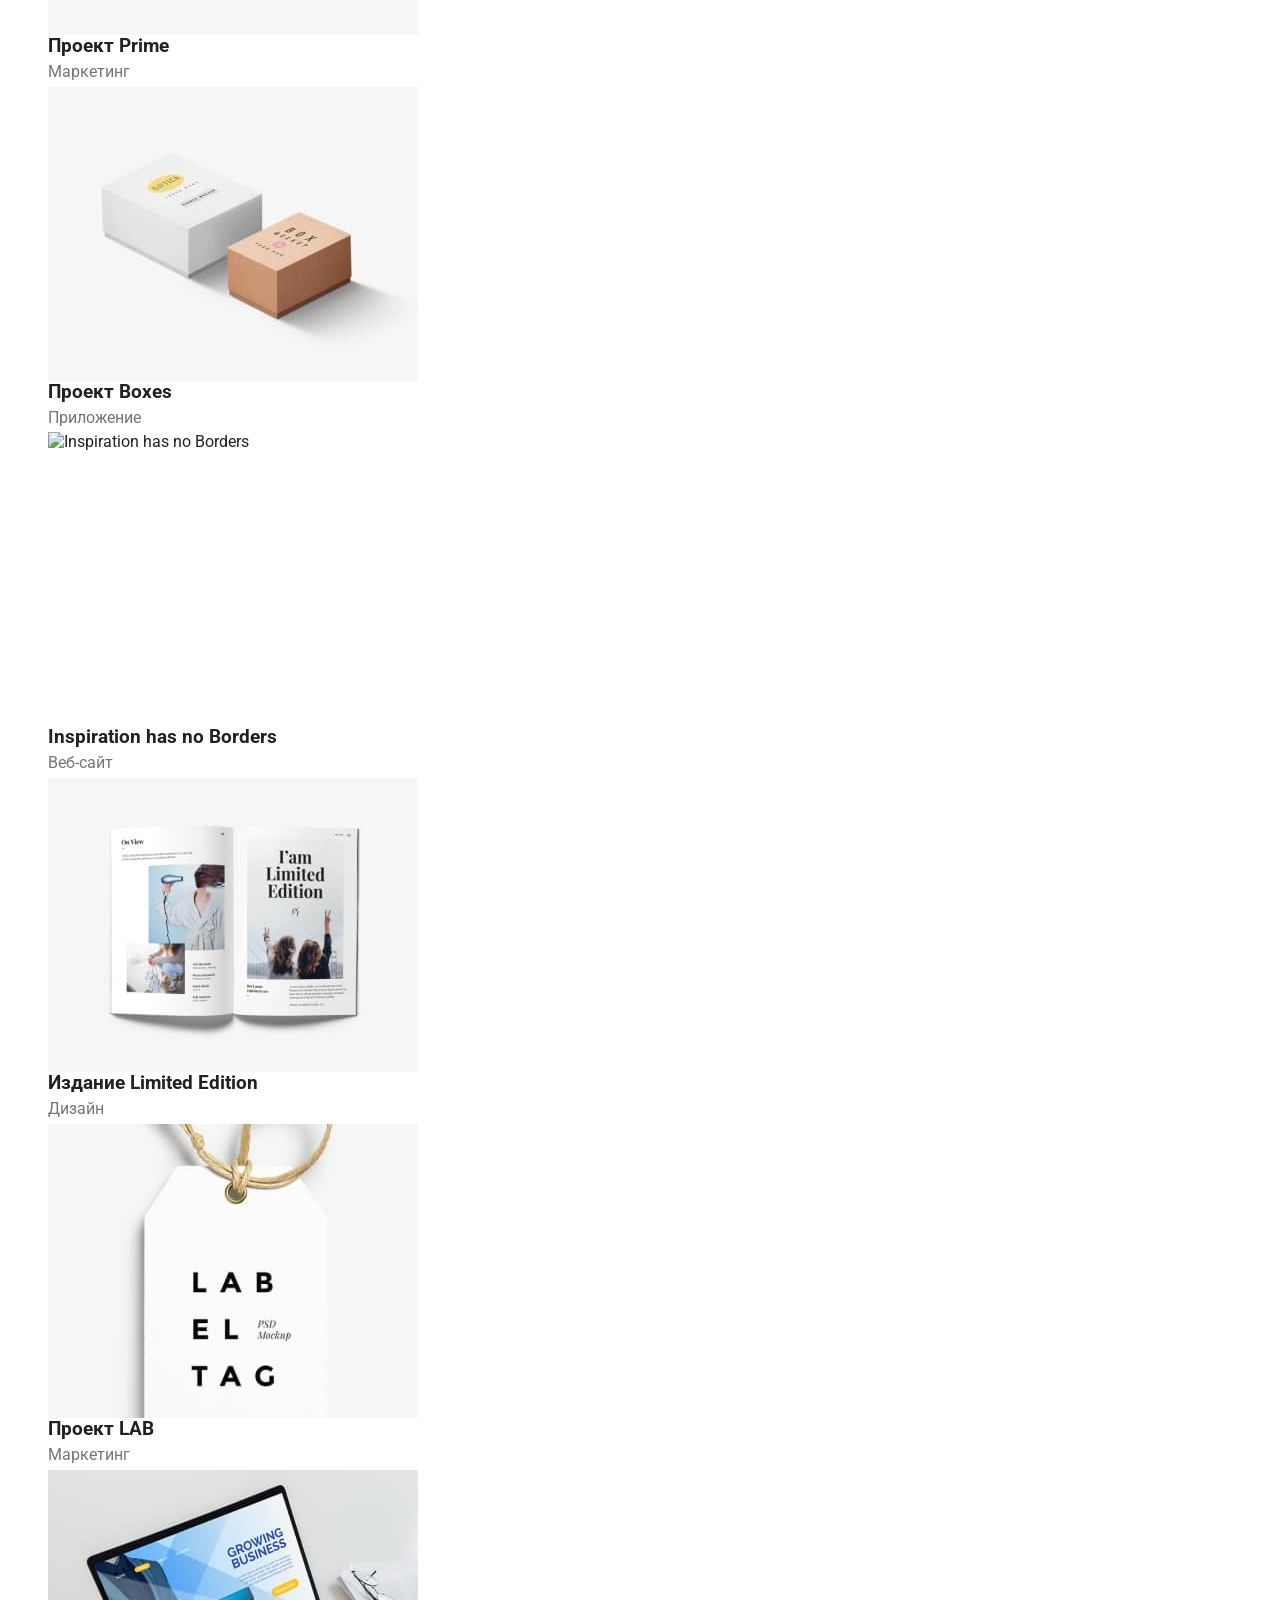
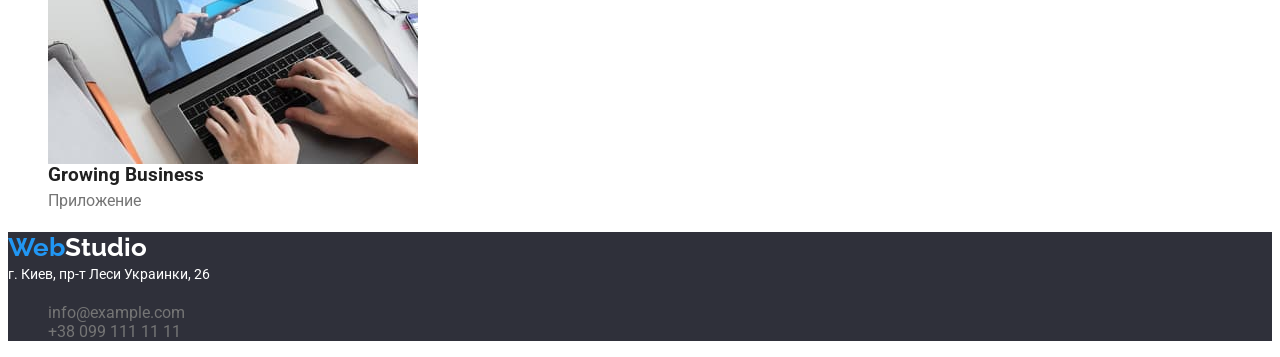
==== commit e7b7fabf: "Додала текст і шрифт повторно" ====
--- a/portfolio.html
+++ b/portfolio.html
@@ -64,7 +64,7 @@
                     width="370" 
                     height="294">
                     <div class="title-card">
-                        <h2 class="project-title">Технокряк</h2>
+                        <h3 class="project-title">Технокряк</h3>
                         <p class="project-description">Веб-сайт</p>
                     </div>  
                 </li>
@@ -76,7 +76,7 @@
                     width="370" 
                     height="294">
                     <div class="title-card">
-                        <h2 class="project-title">Постер New Orlean vs Golden Star</h2>
+                        <h3 class="project-title">Постер New Orlean vs Golden Star</h3>
                         <p class="project-description">Дизайн</p>
                     </div>
                 </li>
@@ -87,7 +87,7 @@
                     width="370" 
                     height="294">
                     <div class="title-card">
-                        <h2 class="project-title">Ресторан Seafood</h2>
+                        <h3 class="project-title">Ресторан Seafood</h3>
                         <p class="project-description">Приложение</p>
                     </div>
                 </li>
@@ -98,7 +98,7 @@
                     width="370" 
                     height="294">
                     <div class="title-card">
-                        <h2 class="project-title">Проект Prime</h2>
+                        <h3 class="project-title">Проект Prime</h3>
                         <p class="project-description">Маркетинг</p>
                     </div>
                 </li>
@@ -109,7 +109,7 @@
                     width="370" 
                     height="294">
                     <div class="title-card">
-                        <h2 class="project-title">Проект Boxes</h2>
+                        <h3 class="project-title">Проект Boxes</h3>
                         <p class="project-description">Приложение</p>
                     </div>                  
                 </li>
@@ -120,7 +120,7 @@
                     width="370" 
                     height="294">
                     <div class="title-card">
-                        <h2 class="project-title">Inspiration has no Borders</h2>
+                        <h3 class="project-title">Inspiration has no Borders</h3>
                         <p class="project-description">Веб-сайт</p>
                     </div>
                 </li>
@@ -131,7 +131,7 @@
                     width="370" 
                     height="294">
                     <div class="title-card">
-                        <h2 class="project-title">Издание Limited Edition</h2>
+                        <h3 class="project-title">Издание Limited Edition</h3>
                         <p class="project-description">Дизайн</p>
                     </div>                   
                 </li>
@@ -142,7 +142,7 @@
                     width="370" 
                     height="294">
                     <div class="title-card">
-                        <h2 class="project-title">Проект LAB</h2>
+                        <h3 class="project-title">Проект LAB</h3>
                         <p class="project-description">Маркетинг</p>
                     </div>             
                 </li>
@@ -153,7 +153,7 @@
                     width="370" 
                     height="294">
                     <div class="title-card">
-                        <h2 class="project-title">Growing Business</h2>
+                        <h3 class="project-title">Growing Business</h3>
                         <p class="project-description">Приложение</p>
                     </div>
                 </li>
--- a/css/styles.css
+++ b/css/styles.css
@@ -46,7 +46,7 @@
   font-weight: 700;
   font-family: var(--secondary-font);
   font-size: 26px;
-  line-height: 1, 19px;
+  line-height: 1.19;
 }
 
 ul {
@@ -83,22 +83,22 @@
 .nav-list .tel-list,
 .nav-list .mail-list {
   color: var(--secondary-color);
-  font-size: 14px;
-  line-height: 1, 4;
-  font-weight: 500;
+  font-weight: 500;
+  font-size: 14px;
+  line-height: 1.14;
 }
 
 .nav-list .nav-adress {
   color: var(--primary-text-color);
-  font-family: var(--main-font);
-  font-weight: 500;
-  font-size: 14px;
-  line-height: 1, 17;
+  font-weight: 500;
+  font-size: 14px;
+  line-height: 1.17;
+  letter-spacing: 0.2px;
 }
 
 /* Портфоліо */
 
-.filter-option .filtr-button {
+.filter-option .filter-button {
   cursor: pointer;
 }
 
@@ -113,7 +113,7 @@
   font-family: inherit;
   font-weight: 500;
   font-size: 16px;
-  line-height: 1, 6;
+  line-height: 1.62;
 }
 
 .filter-item .filter-button:active {
@@ -121,20 +121,19 @@
 }
 
 /* PROJECTS */
-.project-list .project-title {
-  color: var(--primary-text-color);
-  font-family: var(--main-font);
-  font-style: 700;
+.projects-list .projects-title {
+  color: var(--primary-text-color);
+  font-weight: 700;
   font-size: 18px;
   line-height: 2;
 }
 
 .title-card .project-description {
   color: var(--secondary-color);
-  font-family: var(--main-font);
-  font-style: 400;
-  font-size: 16px;
-  line-height: 1, 87;
+  font-family: inherit;
+  font-weight: 400;
+  font-size: 16px;
+  line-height: 1.87;
 }
 
 /* Подвал */
@@ -156,6 +155,9 @@
 
 .adress-owner {
   color: var(--white-color);
+  font-weight: 400;
+  font-size: 14px;
+  line-height: 1.71;
 }
 
 .mail-link,
@@ -172,9 +174,9 @@
 
 .title-main {
   color: var(--white-color);
-  font-style: 900;
+  font-weight: 900;
   font-size: 44px;
-  line-height: 1, 36;
+  line-height: 1.36;
   text-align: center;
   text-transform: uppercase;
 }
@@ -184,7 +186,11 @@
   background-color: var(--accent-color);
   border-color: transparent;
   border-radius: 4px;
-  text-align: center;
+  font-family: inherit;
+  font-weight: 700;
+  font-size: 16px;
+  line-height: 1.87;
+  letter-spacing: 0.6px;
 }
 
 .button-bgc .title-button:active {
@@ -194,43 +200,43 @@
 /* Features */
 .features-list .heading {
   color: var(--primary-text-color);
-  font-style: 700;
-  font-size: 14px;
-  line-height: 1, 17;
+  font-weight: 700;
+  font-size: 14px;
+  line-height: 1.17;
   text-transform: uppercase;
 }
 
 .features-list .content {
   color: var(--secondary-color);
-  font-style: 400;
-  font-size: 14px;
-  line-height: 1, 71;
+  font-weight: 400;
+  font-size: 14px;
+  line-height: 1.71;
 }
 
 .work {
   color: var(--primary-text-color);
-  font-style: 700;
+  font-weight: 700;
   font-size: 36px;
-  line-height: 1, 17;
+  line-height: 1.17;
   text-align: center;
 }
 
 .title-team {
-  font-style: 700;
+  font-weight: 700;
   font-size: 36px;
-  line-height: 1, 17;
+  line-height: 1.17;
   text-align: center;
 }
 
 .team-description .user {
-  font-style: 500;
-  font-size: 16px;
-  line-height: 1, 17;
+  font-weight: 500;
+  font-size: 16px;
+  line-height: 1.17;
 }
 
 .about .position {
   color: var(--secondary-color);
-  font-style: 400;
-  font-size: 16px;
-  line-height: 1, 17;
-}
+  font-weight: 400;
+  font-size: 16px;
+  line-height: 1.17;
+}
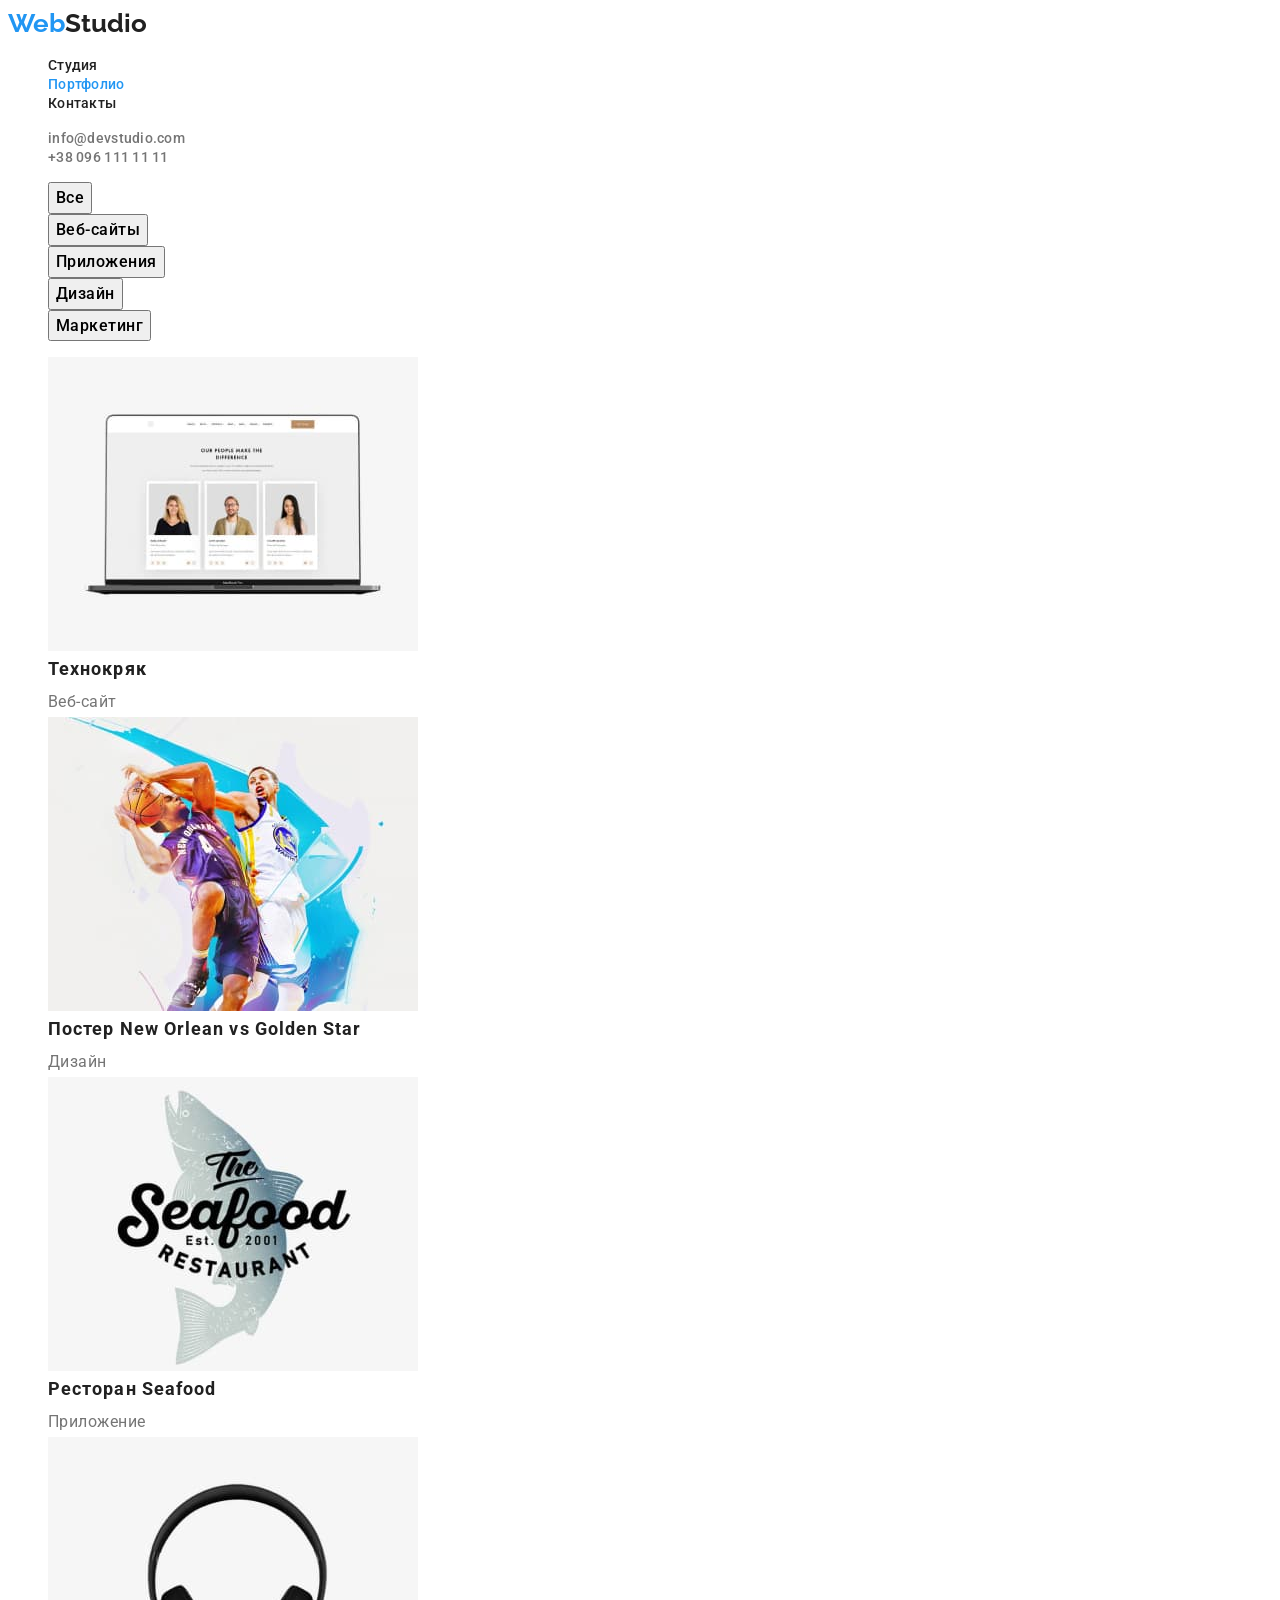
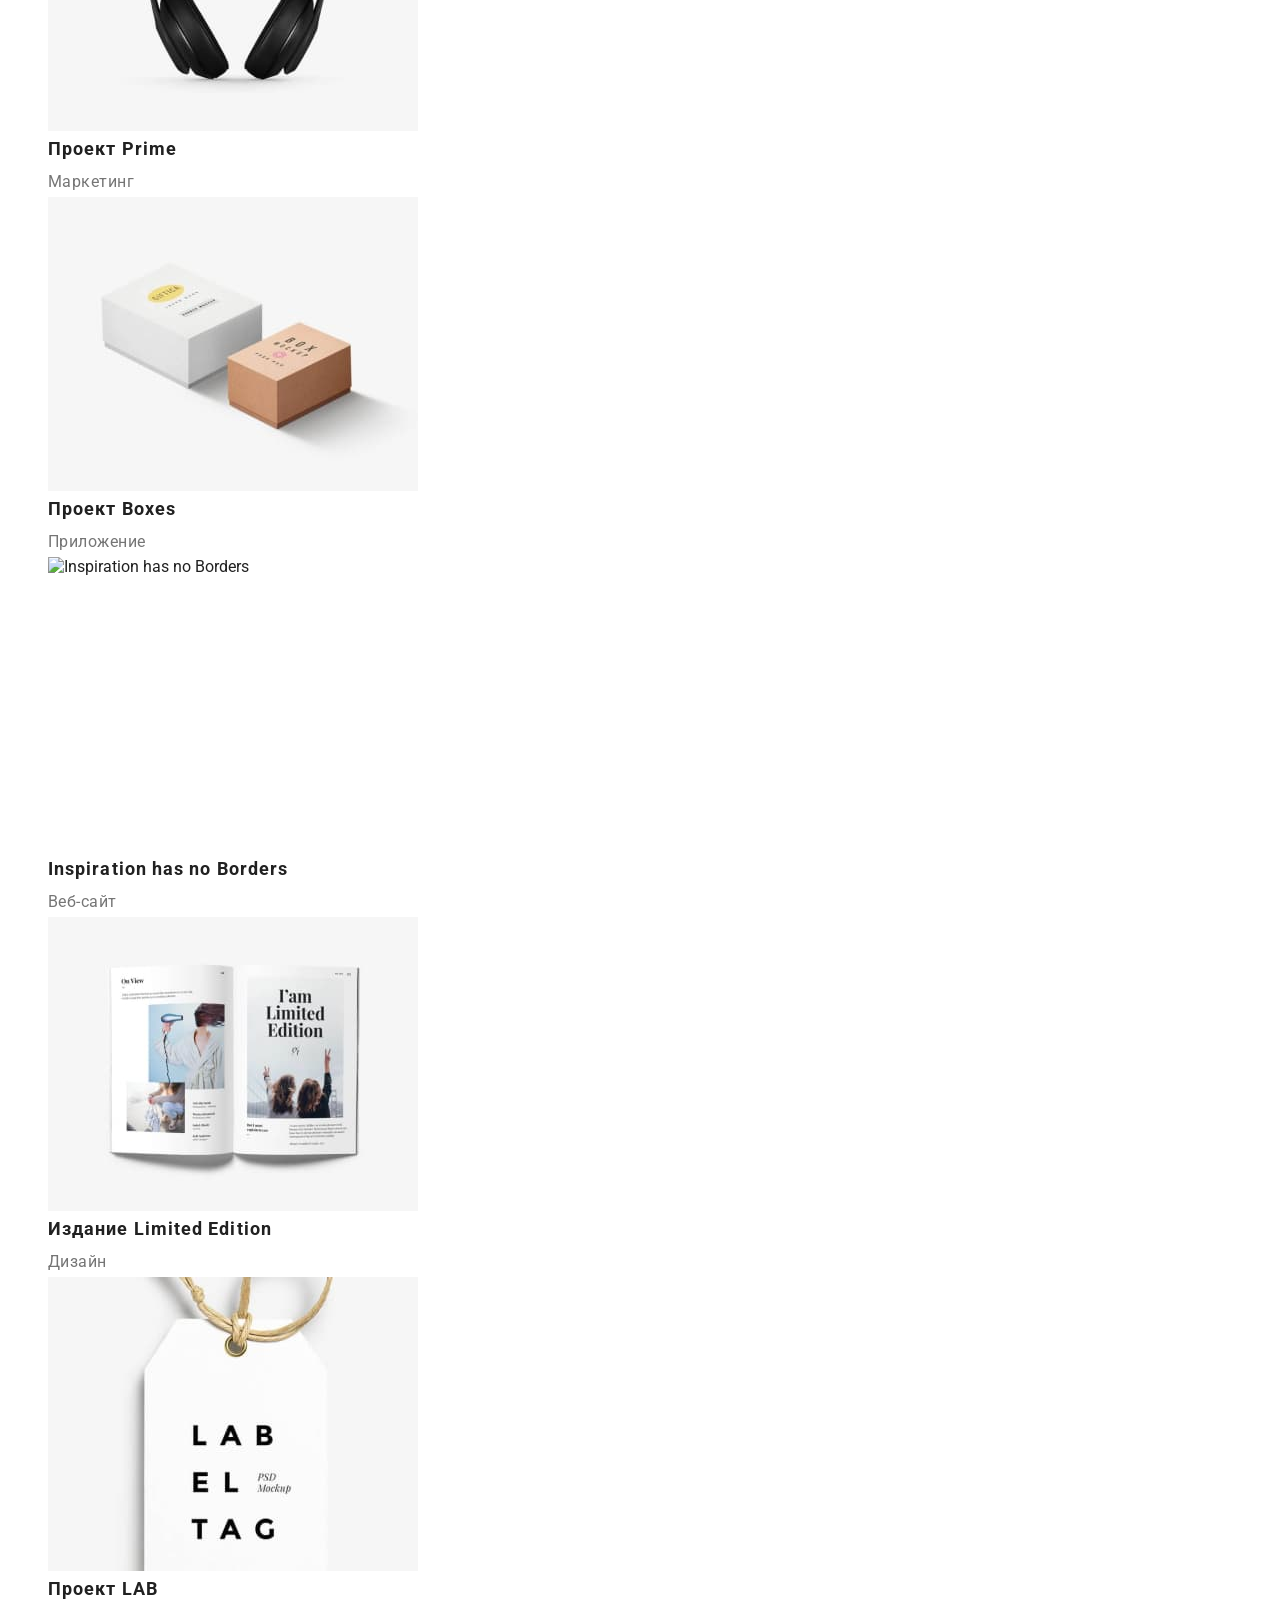
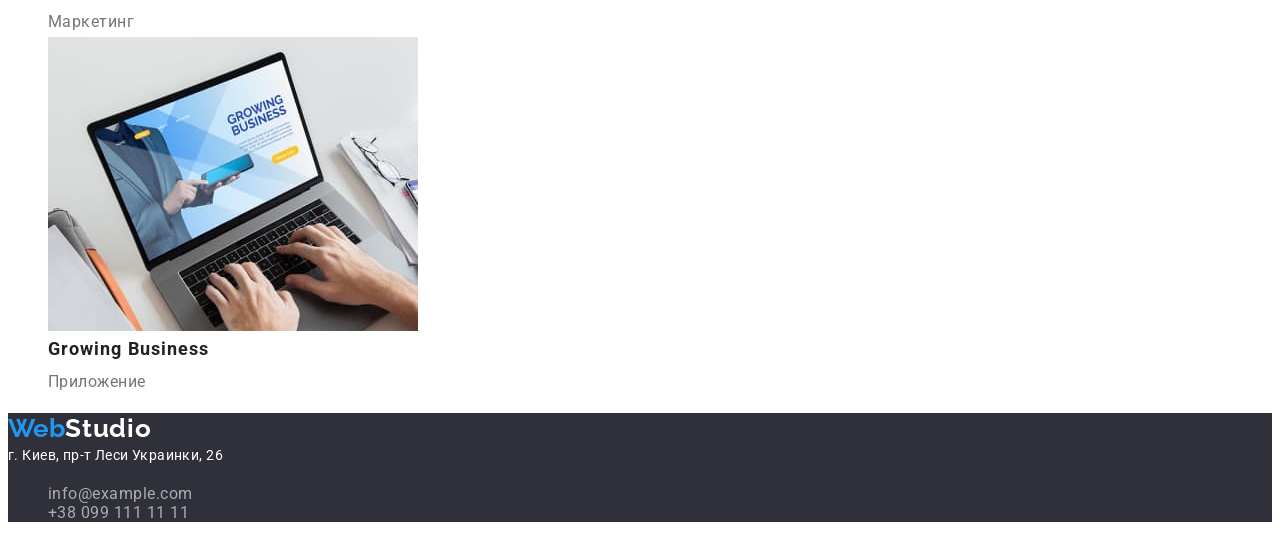
==== commit 4c4cc185: "зєднання в одну секцію" ====
--- a/portfolio.html
+++ b/portfolio.html
@@ -33,7 +33,7 @@
     </header>
    <!-- filters -->
   <main>
-        <section class="hero">
+        <section class="filter-container section">
             <h1 hidden>Портфолио</h1>
             <ul class="filter-options">
                 <li class="filter-item">
@@ -52,106 +52,67 @@
                     <button class="filter-button" type="button">Маркетинг</button>
                 </li>
             </ul>
-        </section>
-        
-        <section class="projects">
+
             <ul class="projects-list">
                 <li class="project-item">
-                    <img 
-                    class="item-img" 
-                    src="./images/img11.jpg" 
-                    alt="Технокряк" 
-                    width="370" 
-                    height="294">
+                    <img class="item-img" src="./images/img11.jpg" alt="Технокряк" width="370" height="294">
                     <div class="title-card">
                         <h3 class="project-title">Технокряк</h3>
                         <p class="project-description">Веб-сайт</p>
-                    </div>  
+                    </div>
                 </li>
                 <li class="project-item">
-                    <img 
-                    class="projects-list"
-                    src="./images/img22.jpg" 
-                    alt="Постер New Orlean vs Golden Star" 
-                    width="370" 
-                    height="294">
+                    <img class="projects-list" src="./images/img22.jpg" alt="Постер New Orlean vs Golden Star" width="370"
+                        height="294">
                     <div class="title-card">
                         <h3 class="project-title">Постер New Orlean vs Golden Star</h3>
                         <p class="project-description">Дизайн</p>
                     </div>
                 </li>
                 <li class="project-item">
-                    <img class="item-img"
-                    src="./images/img33.jpg" 
-                    alt="Ресторан Seafood" 
-                    width="370" 
-                    height="294">
+                    <img class="item-img" src="./images/img33.jpg" alt="Ресторан Seafood" width="370" height="294">
                     <div class="title-card">
                         <h3 class="project-title">Ресторан Seafood</h3>
                         <p class="project-description">Приложение</p>
                     </div>
                 </li>
                 <li class="project-item">
-                    <img class="item-img"
-                    src="./images/img4.jpg" 
-                    alt="Проект Prime" 
-                    width="370" 
-                    height="294">
+                    <img class="item-img" src="./images/img4.jpg" alt="Проект Prime" width="370" height="294">
                     <div class="title-card">
                         <h3 class="project-title">Проект Prime</h3>
                         <p class="project-description">Маркетинг</p>
                     </div>
                 </li>
                 <li class="project-item">
-                    <img class="item-img"
-                    src="./images/img5.jpg" 
-                    alt="Проект Boxes" 
-                    width="370" 
-                    height="294">
+                    <img class="item-img" src="./images/img5.jpg" alt="Проект Boxes" width="370" height="294">
                     <div class="title-card">
                         <h3 class="project-title">Проект Boxes</h3>
                         <p class="project-description">Приложение</p>
-                    </div>                  
+                    </div>
                 </li>
                 <li class="project-item">
-                    <img class="item-img"
-                    src="./images/img6.jpg" 
-                    alt="Inspiration has no Borders" 
-                    width="370" 
-                    height="294">
+                    <img class="item-img" src="./images/img6.jpg" alt="Inspiration has no Borders" width="370" height="294">
                     <div class="title-card">
                         <h3 class="project-title">Inspiration has no Borders</h3>
                         <p class="project-description">Веб-сайт</p>
                     </div>
                 </li>
                 <li class="project-item">
-                    <img class="item-img"
-                    src="./images/img7.jpg" 
-                    alt="Издание Limited Edition" 
-                    width="370" 
-                    height="294">
+                    <img class="item-img" src="./images/img7.jpg" alt="Издание Limited Edition" width="370" height="294">
                     <div class="title-card">
                         <h3 class="project-title">Издание Limited Edition</h3>
                         <p class="project-description">Дизайн</p>
-                    </div>                   
+                    </div>
                 </li>
                 <li class="project-item">
-                    <img class="item-img"
-                    src="./images/img8.jpg" 
-                    alt="Проект LAB" 
-                    width="370" 
-                    height="294">
+                    <img class="item-img" src="./images/img8.jpg" alt="Проект LAB" width="370" height="294">
                     <div class="title-card">
                         <h3 class="project-title">Проект LAB</h3>
                         <p class="project-description">Маркетинг</p>
-                    </div>             
+                    </div>
                 </li>
                 <li class="project-item">
-                    <img class="item-img"
-                    src="./images/img9.jpg" 
-                    alt="Growing Business" 
-                    width="370" 
-                    height="294">
+                    <img class="item-img" src="./images/img9.jpg" alt="Growing Business" width="370" height="294">
                     <div class="title-card">
                         <h3 class="project-title">Growing Business</h3>
                         <p class="project-description">Приложение</p>
@@ -159,7 +120,7 @@
                 </li>
             </ul>
         </section>
-  </main>
+    </main>
 
     <!-- Подвал -->
     <footer class="footer-bg">
--- a/css/styles.css
+++ b/css/styles.css
@@ -55,8 +55,7 @@
 a {
   text-decoration: none;
 }
-/* Навігація */
-
+/* ---------НАВІГАЦІЯ------------ */
 .nav-list .nav-adress:hover,
 .nav-list .nav-adress:focus {
   color: var(--accent-color);
@@ -86,18 +85,133 @@
   font-weight: 500;
   font-size: 14px;
   line-height: 1.14;
+  letter-spacing: 0.02em;
 }
 
 .nav-list .nav-adress {
   color: var(--primary-text-color);
   font-weight: 500;
   font-size: 14px;
-  line-height: 1.17;
-  letter-spacing: 0.2px;
-}
-
-/* Портфоліо */
-
+  line-height: 1.14;
+  letter-spacing: 0.02em;
+}
+
+/*------------INDEX----------------*/
+
+/* button */
+.button-bgc {
+  background-color: var(--gray-background);
+}
+
+.title-main {
+  color: var(--white-color);
+  font-weight: 900;
+  font-size: 44px;
+  line-height: 1.36;
+  text-align: center;
+  text-transform: uppercase;
+  letter-spacing: 0.06em;
+}
+
+.button-bgc .title-button {
+  color: var(--white-color);
+  background-color: var(--accent-color);
+  border-color: transparent;
+  border-radius: 4px;
+  font-family: inherit;
+  font-weight: 700;
+  font-size: 16px;
+  line-height: 1.87;
+  letter-spacing: 0.06em;
+}
+
+.button-bgc .title-button:active {
+  color: var(--primary-text-color);
+}
+
+/* Features */
+.features-list .heading {
+  color: var(--primary-text-color);
+  font-weight: 700;
+  font-size: 14px;
+  line-height: 1.17;
+  text-transform: uppercase;
+  letter-spacing: 0.03em;
+}
+
+.features-list .content {
+  color: var(--secondary-color);
+  font-weight: 400;
+  font-size: 14px;
+  line-height: 1.71;
+  letter-spacing: 0.03em;
+}
+
+.work {
+  color: var(--primary-text-color);
+  font-weight: 700;
+  font-size: 36px;
+  line-height: 1.17;
+  text-align: center;
+  letter-spacing: 0.03em;
+}
+
+.title-team {
+  font-weight: 700;
+  font-size: 36px;
+  line-height: 1.17;
+  text-align: center;
+  letter-spacing: 0.03em;
+}
+
+.team-description .user {
+  font-weight: 500;
+  font-size: 16px;
+  line-height: 1.17;
+  letter-spacing: 0.03em;
+}
+
+.about .position {
+  color: var(--secondary-color);
+  font-weight: 400;
+  font-size: 16px;
+  line-height: 1.17;
+  letter-spacing: 0.03em;
+}
+
+/* Подвал */
+.logo-white {
+  color: var(--white-color);
+  letter-spacing: 0.03em;
+}
+
+.footer-bg {
+  background-color: var(--gray-background);
+}
+
+.adress-list {
+  font-style: normal;
+}
+
+.logo-header {
+  color: var(--primary-text-color);
+}
+
+.adress-owner {
+  color: var(--white-color);
+  font-weight: 400;
+  font-size: 14px;
+  line-height: 1.71;
+  letter-spacing: 0.03em;
+}
+
+.mail-link,
+.tel-link {
+  color: #ffffff99;
+  letter-spacing: 0.03em;
+}
+
+/*-------PORTFOLIO----------*/
 .filter-option .filter-button {
   cursor: pointer;
 }
@@ -109,11 +223,12 @@
   background-color: var(--accent-color);
 }
 
-.filter-option .filter-button {
+.filter-options .filter-button {
   font-family: inherit;
   font-weight: 500;
   font-size: 16px;
   line-height: 1.62;
+  letter-spacing: 0.03em;
 }
 
 .filter-item .filter-button:active {
@@ -121,11 +236,12 @@
 }
 
 /* PROJECTS */
-.projects-list .projects-title {
+.projects-list .project-title {
   color: var(--primary-text-color);
   font-weight: 700;
   font-size: 18px;
   line-height: 2;
+  letter-spacing: 0.06em;
 }
 
 .title-card .project-description {
@@ -134,109 +250,5 @@
   font-weight: 400;
   font-size: 16px;
   line-height: 1.87;
-}
-
-/* Подвал */
-.logo-white {
-  color: var(--white-color);
-}
-
-.footer-bg {
-  background-color: var(--gray-background);
-}
-
-.adress-list {
-  font-style: normal;
-}
-
-.logo-header {
-  color: var(--primary-text-color);
-}
-
-.adress-owner {
-  color: var(--white-color);
-  font-weight: 400;
-  font-size: 14px;
-  line-height: 1.71;
-}
-
-.mail-link,
-.tel-link {
-  color: var(--secondary-color);
-}
-
-/* index */
-
-/* button */
-.button-bgc {
-  background-color: var(--gray-background);
-}
-
-.title-main {
-  color: var(--white-color);
-  font-weight: 900;
-  font-size: 44px;
-  line-height: 1.36;
-  text-align: center;
-  text-transform: uppercase;
-}
-
-.button-bgc .title-button {
-  color: var(--white-color);
-  background-color: var(--accent-color);
-  border-color: transparent;
-  border-radius: 4px;
-  font-family: inherit;
-  font-weight: 700;
-  font-size: 16px;
-  line-height: 1.87;
-  letter-spacing: 0.6px;
-}
-
-.button-bgc .title-button:active {
-  color: var(--primary-text-color);
-}
-
-/* Features */
-.features-list .heading {
-  color: var(--primary-text-color);
-  font-weight: 700;
-  font-size: 14px;
-  line-height: 1.17;
-  text-transform: uppercase;
-}
-
-.features-list .content {
-  color: var(--secondary-color);
-  font-weight: 400;
-  font-size: 14px;
-  line-height: 1.71;
-}
-
-.work {
-  color: var(--primary-text-color);
-  font-weight: 700;
-  font-size: 36px;
-  line-height: 1.17;
-  text-align: center;
-}
-
-.title-team {
-  font-weight: 700;
-  font-size: 36px;
-  line-height: 1.17;
-  text-align: center;
-}
-
-.team-description .user {
-  font-weight: 500;
-  font-size: 16px;
-  line-height: 1.17;
-}
-
-.about .position {
-  color: var(--secondary-color);
-  font-weight: 400;
-  font-size: 16px;
-  line-height: 1.17;
-}
+  letter-spacing: 0.03em;
+}
